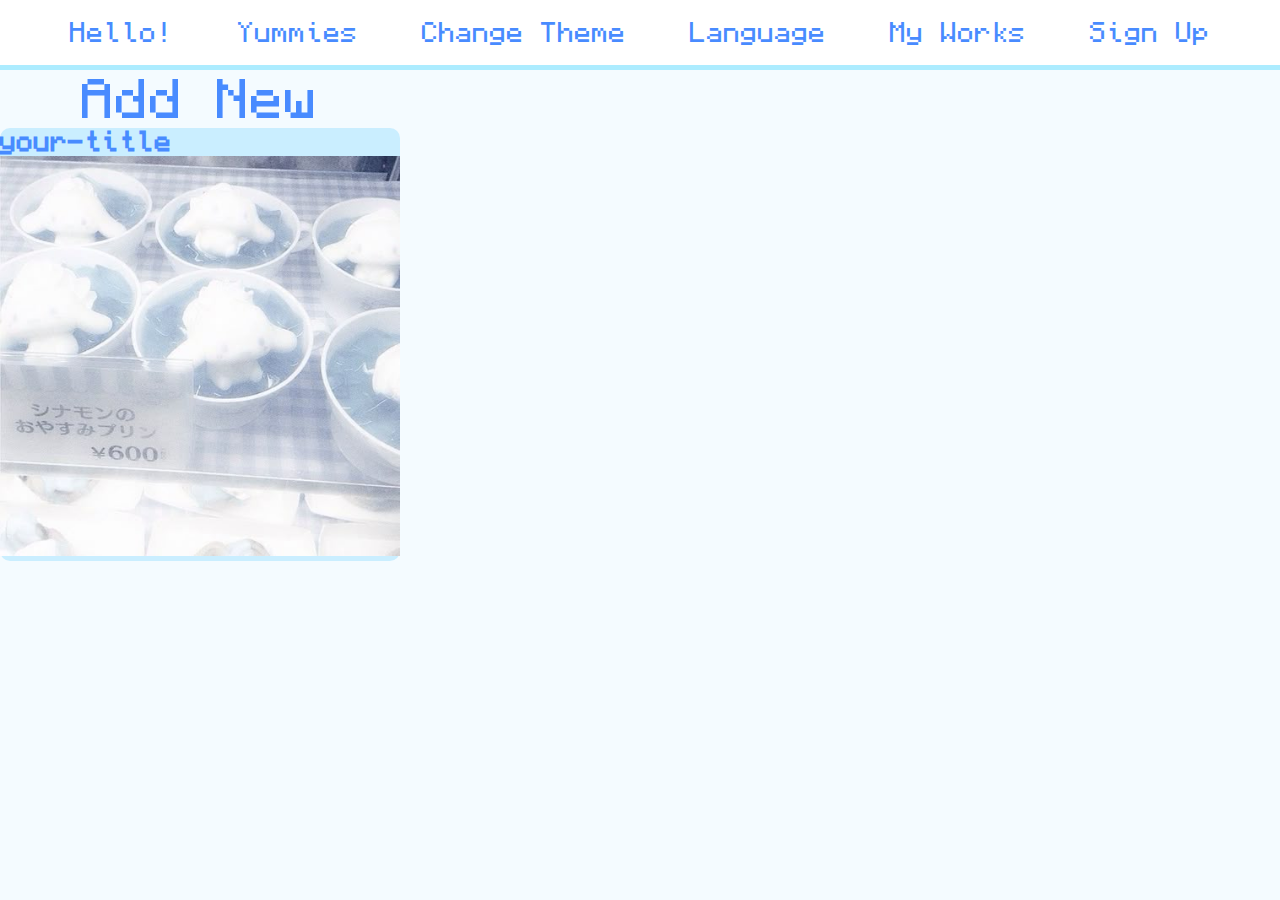
==== yummies.html @ a58cffc9 "first" ====
<!DOCTYPE html>
<html lang="en">
<head>
    <meta charset="UTF-8">
    <meta name="viewport" content="width=device-width, initial-scale=1.0">
    <title>Yummies</title>
    <link rel="stylesheet" href="styles/yummie-style.css">
</head>
<body>
    <nav>
        <ul>
            <li onclick="toHome()">Hello!</li>
            <li id="open-yummies">Yummies</li>
            <li>Change Theme</li>
            <li>Language</li>
            <li>My Works</li>
            <li id="open-signup-popup">Sign Up</li>
        </ul>
    </nav>
    <main>
        <div class="grid-container">
            <button class="add-new">Add New</button>
            <div class="card">
                <div class="card-title"><h2 class="title">your-title</h2></div>
                <div class="card-body">
                    <img src="images/ute.jpg" alt="yummie">
                </div>
                <div class="card-footer">
                    <div class="vector-reply"></div>
                    <div class="vector-star"></div>
                    <div class="vector-heart"></div>
                </div>
            </div>
        </div>
        <div class="popup" id="popup">
            <div class="header">
                <h1 class="title">Sign Up</h1>
                <button class="close" id="closeBtn">X</button>
            </div>
            <form class="body" id="form">
                <input class="textarea" type="email" placeholder="example@gmail.com">
                <input class="textarea" type="password" placeholder="password">
                <input type="submit" class="sign-up" value="Sign Up">
                <button class="log-in">Log In</button>
            </form>
        </div>
    </main>
    <script src="scripts/script.js"></script>
</body>
</html>
---- styles/yummie-style.css ----
@import url('global.css');

@font-face {
    font-family: Monocraft;
    src: url('../fonts/Monocraft.woff');
}

body {
    background-color: var(--bg-color);
    margin: 0;
    padding: 0;
    height: 100vh;
    width: 100vw;
    overflow: hidden;
    font-family: Monocraft;
    font-size: 25px;
}

.grid-container {
    display: grid;
    grid-auto-columns: max-content;
}

.add-new {
    font-size: 50px;
    color: var(--text-color);
    background-color: transparent;
}

.add-new:hover {
    font-size: 55px;
    text-shadow: 0 0 10px var(--text-shadow);
}

.card {
    max-width: 400px;
    max-height: 700px;
    background-color: var(--card-color);
    border-radius: 10px;
    transition: all .5s cubic-bezier(0, 0, 0.17, 1.67);
}

.card:has(img:hover) {
    transform: scale(1.2);
}

body:has(.card-body:hover) {
    filter: blur(4px);
}

img {
    max-height: 100%;
    max-width: 100%;
}

h2 {
    font-size: 25px;
    user-select: none;
    color: var(--text-color);
}

/* .vector-reply {
    position: absolute;
    left: 15.5%;
    right: 15.28%;
    top: 17.32%;
    bottom: 15.63%;
    border: 1px solid var(--text-color);
}

.vector-star {
    position: absolute;
    left: 8.33%;
    right: 8.33%;
    top: 8.33%;
    bottom: 8.33%;
    border: 1.5px solid var(--text-color);
}

.vector-heart {
    position: absolute;
    left: 5.21%;
    right: 5.21%;
    top: 10.56%;
    bottom: 11.45%;
    background: 1.5px solid var(--text-color);
} */

nav {
    display: flex;
    justify-content: center;
    gap: 10%;
}

ul {
    position: relative;
    height: 70px;
    width: 100%;
    background-color: white;
    margin: 0;
    padding: 0;
    display: flex;
    justify-content: center;
    text-align: center;
    align-items: center;
    gap: 5%;
    list-style-type: none;
    color: var(--text-color);
    border-bottom: 5px solid var(--nav-shadow);
}

li {
    user-select: none;
    transition: all .3s cubic-bezier(0.07, 0.61, 0.39, 1.69);
}

li:hover {
    text-shadow: 0 0 10px var(--text-shadow);
    transform: scale(1.25);
    cursor: pointer;
}

li:active {
    transform: scale(1);
}

.popup {
    display: none;
    position: fixed;
    z-index: 1;
    left: 50%;
    top: 50%;
    height: 63%;
    width: 20%;
    overflow: hidden;
    background-color: white;
    transform: translate(-50%, -50%);
    border-radius: 10px;
    border: 5px solid var(--blue);
    box-shadow: 8px 8px 0 var(--blue);
    font-family: Monocraft;
    transition: all .3s cubic-bezier(0.07, 0.61, 0.39, 1.69);
}

.header {
    margin: 40px 20px;
}

h1 {
    user-select: none;
    margin: 0;
    color: var(--text-shadow);
    font-size: 45px;
}

.close {
    position: absolute;
    top: 5%;
    left:84%;
    font-size: 40px;
    width: 80px;
    height: 50px;
    border-radius: 5px;
    color: white;
    background-color: var(--blue);
}

.close:hover {
    transform: scale(1.2);
}

.close:active {
    transform: scale(1);
}

.body {
    display: flex;
    flex-direction: column;
    align-items: center;
    max-height: 600px;
}

.textarea {
    margin: 20px 25px;
    height: 70px;
    max-width: 85%;
    border: 2px solid var(--text-shadow);
    border-radius: 5px;
    box-sizing: border-box;
    padding: 10px;
    font-family: Monocraft;
    font-size: 30px;
    color: var(--text-color);
    box-shadow: 0 0 10px rgba(91, 159, 255, 0.5);
}

.textarea:focus {
    outline: none;
    border: 3px solid var(--text-color);
    border-radius: 5px;
}

::placeholder {
    display: flex;
    align-items: center;
    height: 100%;
    line-height: 30px;
    font-family: Monocraft;
    font-size: 25px;
    color: var(--placeholder);

}

button, .sign-up {
    user-select: none;
    border: none;
    font-family: Monocraft;
    transition: all .3s cubic-bezier(0.07, 0.61, 0.39, 1.69);
}

button:hover, .sign-up:hover {
    cursor: pointer;
    text-shadow: 0 0 10px white;
}

.sign-up {
    margin: 55px 0 30px;
    height: 70px;
    background-color: var(--blue);
    color: white;
    width: 100%;
    font-size: 30px;
}

.log-in {
    background-color: transparent;
    color: var(--text-shadow);
    width: 40%;
    font-size: 30px;
}

.log-in:hover {
    text-shadow: 0 0 10px var(--text-shadow);
}

.sign-up:hover, .log-in:hover {
    font-size: 35px;
}

.sign-up:active, .log-in:active {
    font-size: 30px;
}
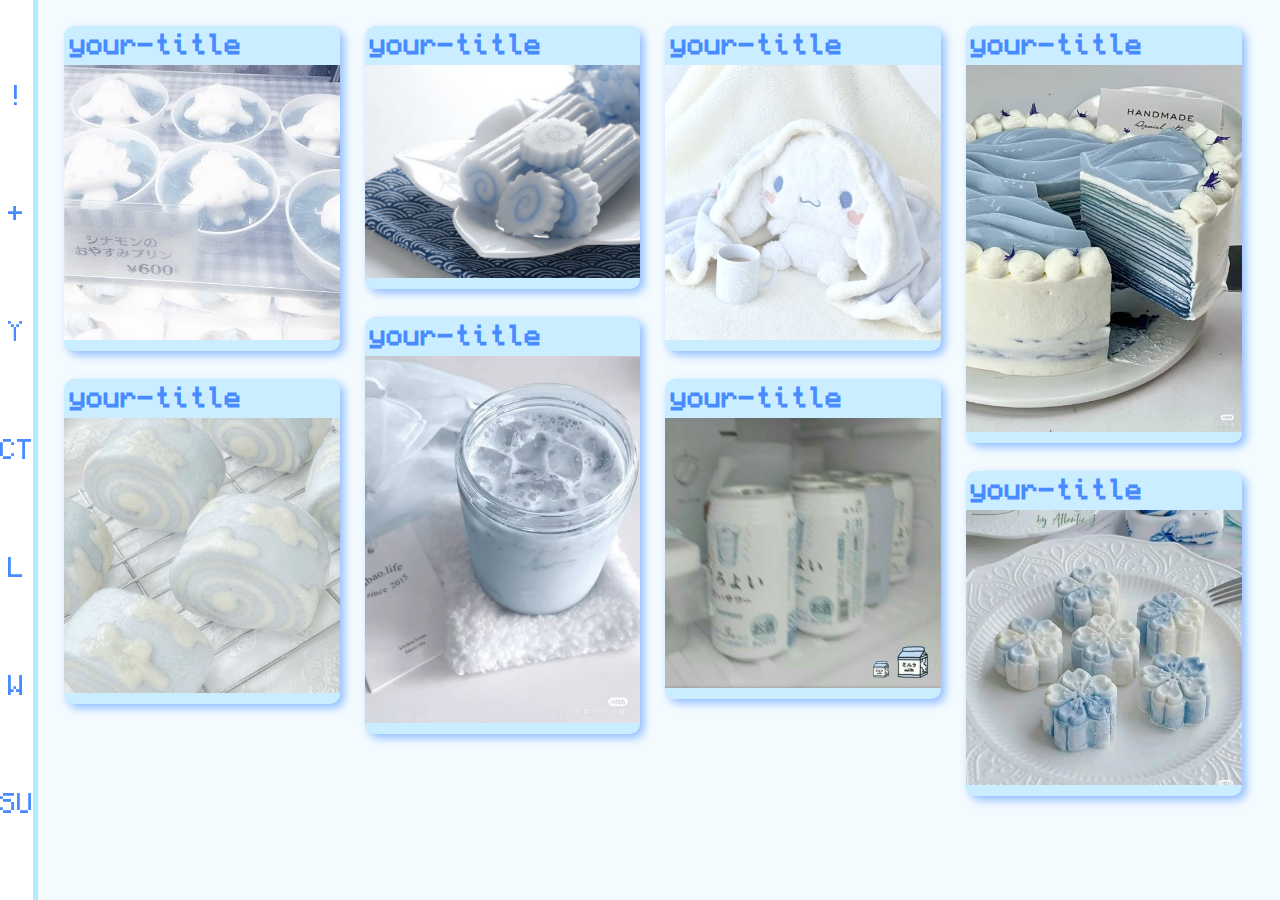
==== commit ab13834e: "added count-columns and sorted files" ====
--- a/yummies.html
+++ b/yummies.html
@@ -9,21 +9,98 @@
 <body>
     <nav>
         <ul>
-            <li onclick="toHome()">Hello!</li>
-            <li id="open-yummies">Yummies</li>
-            <li>Change Theme</li>
-            <li>Language</li>
-            <li>My Works</li>
-            <li id="open-signup-popup">Sign Up</li>
+            <li onclick="toHome()">!</li>
+            <li class="add-new">+</li>
+            <li id="open-yummies">Y</li>
+            <li>CT</li>
+            <li>L</li>
+            <li>W</li>
+            <li id="open-signup-popup">SU</li>
         </ul>
     </nav>
     <main>
         <div class="grid-container">
-            <button class="add-new">Add New</button>
             <div class="card">
                 <div class="card-title"><h2 class="title">your-title</h2></div>
                 <div class="card-body">
                     <img src="images/ute.jpg" alt="yummie">
+                </div>
+                <div class="card-footer">
+                    <div class="vector-reply"></div>
+                    <div class="vector-star"></div>
+                    <div class="vector-heart"></div>
+                </div>
+            </div>
+            <div class="card">
+                <div class="card-title"><h2 class="title">your-title</h2></div>
+                <div class="card-body">
+                    <img src="images/cinnamoroll.jpg" alt="yummie">
+                </div>
+                <div class="card-footer">
+                    <div class="vector-reply"></div>
+                    <div class="vector-star"></div>
+                    <div class="vector-heart"></div>
+                </div>
+            </div>
+            <div class="card">
+                <div class="card-title"><h2 class="title">your-title</h2></div>
+                <div class="card-body">
+                    <img src="images/cancer.jpg" alt="yummie">
+                </div>
+                <div class="card-footer">
+                    <div class="vector-reply"></div>
+                    <div class="vector-star"></div>
+                    <div class="vector-heart"></div>
+                </div>
+            </div>
+            <div class="card">
+                <div class="card-title"><h2 class="title">your-title</h2></div>
+                <div class="card-body">
+                    <img src="images/drink.jpg" alt="yummie">
+                </div>
+                <div class="card-footer">
+                    <div class="vector-reply"></div>
+                    <div class="vector-star"></div>
+                    <div class="vector-heart"></div>
+                </div>
+            </div>
+            <div class="card">
+                <div class="card-title"><h2 class="title">your-title</h2></div>
+                <div class="card-body">
+                    <img src="images/cinnamon.jpg" alt="yummie">
+                </div>
+                <div class="card-footer">
+                    <div class="vector-reply"></div>
+                    <div class="vector-star"></div>
+                    <div class="vector-heart"></div>
+                </div>
+            </div>
+            <div class="card">
+                <div class="card-title"><h2 class="title">your-title</h2></div>
+                <div class="card-body">
+                    <img src="images/drunk.jpg" alt="yummie">
+                </div>
+                <div class="card-footer">
+                    <div class="vector-reply"></div>
+                    <div class="vector-star"></div>
+                    <div class="vector-heart"></div>
+                </div>
+            </div>
+            <div class="card">
+                <div class="card-title"><h2 class="title">your-title</h2></div>
+                <div class="card-body">
+                    <img src="images/cake.jpg" alt="yummie">
+                </div>
+                <div class="card-footer">
+                    <div class="vector-reply"></div>
+                    <div class="vector-star"></div>
+                    <div class="vector-heart"></div>
+                </div>
+            </div>
+            <div class="card">
+                <div class="card-title"><h2 class="title">your-title</h2></div>
+                <div class="card-body">
+                    <img src="images/cupcake.jpg" alt="yummie">
                 </div>
                 <div class="card-footer">
                     <div class="vector-reply"></div>
--- a/styles/yummie-style.css
+++ b/styles/yummie-style.css
@@ -1,9 +1,5 @@
 @import url('global.css');
-
-@font-face {
-    font-family: Monocraft;
-    src: url('../fonts/Monocraft.woff');
-}
+@import url('popup.css');
 
 body {
     background-color: var(--bg-color);
@@ -11,102 +7,32 @@
     padding: 0;
     height: 100vh;
     width: 100vw;
-    overflow: hidden;
+    overflow-x: hidden;
     font-family: Monocraft;
     font-size: 25px;
 }
 
-.grid-container {
-    display: grid;
-    grid-auto-columns: max-content;
-}
-
-.add-new {
-    font-size: 50px;
-    color: var(--text-color);
-    background-color: transparent;
-}
-
-.add-new:hover {
-    font-size: 55px;
-    text-shadow: 0 0 10px var(--text-shadow);
-}
-
-.card {
-    max-width: 400px;
-    max-height: 700px;
-    background-color: var(--card-color);
-    border-radius: 10px;
-    transition: all .5s cubic-bezier(0, 0, 0.17, 1.67);
-}
-
-.card:has(img:hover) {
-    transform: scale(1.2);
-}
-
-body:has(.card-body:hover) {
-    filter: blur(4px);
-}
-
-img {
-    max-height: 100%;
-    max-width: 100%;
-}
-
-h2 {
-    font-size: 25px;
-    user-select: none;
-    color: var(--text-color);
-}
-
-/* .vector-reply {
-    position: absolute;
-    left: 15.5%;
-    right: 15.28%;
-    top: 17.32%;
-    bottom: 15.63%;
-    border: 1px solid var(--text-color);
-}
-
-.vector-star {
-    position: absolute;
-    left: 8.33%;
-    right: 8.33%;
-    top: 8.33%;
-    bottom: 8.33%;
-    border: 1.5px solid var(--text-color);
-}
-
-.vector-heart {
-    position: absolute;
-    left: 5.21%;
-    right: 5.21%;
-    top: 10.56%;
-    bottom: 11.45%;
-    background: 1.5px solid var(--text-color);
-} */
-
 nav {
     display: flex;
-    justify-content: center;
-    gap: 10%;
+    gap: 100%;
 }
 
 ul {
-    position: relative;
-    height: 70px;
-    width: 100%;
-    background-color: white;
+    position: fixed;
+    height: 100%;
+    width: 3%;
+    padding: 0;
     margin: 0;
-    padding: 0;
     display: flex;
+    flex-direction: column;
     justify-content: center;
     text-align: center;
     align-items: center;
-    gap: 5%;
+    gap: 10%;
+    background: white;
     list-style-type: none;
     color: var(--text-color);
-    border-bottom: 5px solid var(--nav-shadow);
+    border-right: 5px solid var(--nav-shadow);
 }
 
 li {
@@ -124,130 +50,45 @@
     transform: scale(1);
 }
 
-.popup {
-    display: none;
-    position: fixed;
-    z-index: 1;
-    left: 50%;
-    top: 50%;
-    height: 63%;
-    width: 20%;
-    overflow: hidden;
-    background-color: white;
-    transform: translate(-50%, -50%);
-    border-radius: 10px;
-    border: 5px solid var(--blue);
-    box-shadow: 8px 8px 0 var(--blue);
-    font-family: Monocraft;
-    transition: all .3s cubic-bezier(0.07, 0.61, 0.39, 1.69);
+.grid-container {
+    margin-top: 2%;
+    margin-left: 5%;
+    margin-right: 3%;
+    margin-bottom: 2%;
+    column-count: 4;
 }
 
-.header {
-    margin: 40px 20px;
+.add-new {
+    color: var(--text-color);
+    background-color: transparent;
 }
 
-h1 {
-    user-select: none;
-    margin: 0;
-    color: var(--text-shadow);
-    font-size: 45px;
+.card {
+    display: flex;
+    flex-direction: column;
+    break-inside: avoid;
+    margin-bottom: 10%;
+    height: auto;
+    background-color: var(--card-color);
+    border-radius: 10px;
+    overflow: hidden;
+    box-shadow: 4px 4px 10px var(--blue);
+    transition: all .5s cubic-bezier(0, 0, 0.17, 1.67);
 }
 
-.close {
-    position: absolute;
-    top: 5%;
-    left:84%;
-    font-size: 40px;
-    width: 80px;
-    height: 50px;
-    border-radius: 5px;
-    color: white;
-    background-color: var(--blue);
+.card-body img {
+    display: block;
+    height: auto;
+    width: 100%;
 }
 
-.close:hover {
-    transform: scale(1.2);
+.card .card-title .title {
+    padding: 2%;
+    font-size: 25px;
+    user-select: none;
+    color: var(--text-color);
 }
 
-.close:active {
-    transform: scale(1);
-}
-
-.body {
-    display: flex;
-    flex-direction: column;
-    align-items: center;
-    max-height: 600px;
-}
-
-.textarea {
-    margin: 20px 25px;
-    height: 70px;
-    max-width: 85%;
-    border: 2px solid var(--text-shadow);
-    border-radius: 5px;
-    box-sizing: border-box;
-    padding: 10px;
-    font-family: Monocraft;
-    font-size: 30px;
-    color: var(--text-color);
-    box-shadow: 0 0 10px rgba(91, 159, 255, 0.5);
-}
-
-.textarea:focus {
-    outline: none;
-    border: 3px solid var(--text-color);
-    border-radius: 5px;
-}
-
-::placeholder {
-    display: flex;
-    align-items: center;
-    height: 100%;
-    line-height: 30px;
-    font-family: Monocraft;
-    font-size: 25px;
-    color: var(--placeholder);
-
-}
-
-button, .sign-up {
-    user-select: none;
-    border: none;
-    font-family: Monocraft;
-    transition: all .3s cubic-bezier(0.07, 0.61, 0.39, 1.69);
-}
-
-button:hover, .sign-up:hover {
-    cursor: pointer;
-    text-shadow: 0 0 10px white;
-}
-
-.sign-up {
-    margin: 55px 0 30px;
-    height: 70px;
-    background-color: var(--blue);
-    color: white;
-    width: 100%;
-    font-size: 30px;
-}
-
-.log-in {
-    background-color: transparent;
-    color: var(--text-shadow);
-    width: 40%;
-    font-size: 30px;
-}
-
-.log-in:hover {
-    text-shadow: 0 0 10px var(--text-shadow);
-}
-
-.sign-up:hover, .log-in:hover {
-    font-size: 35px;
-}
-
-.sign-up:active, .log-in:active {
-    font-size: 30px;
-}
-
+.card .card-footer {
+    padding: 2%;
+}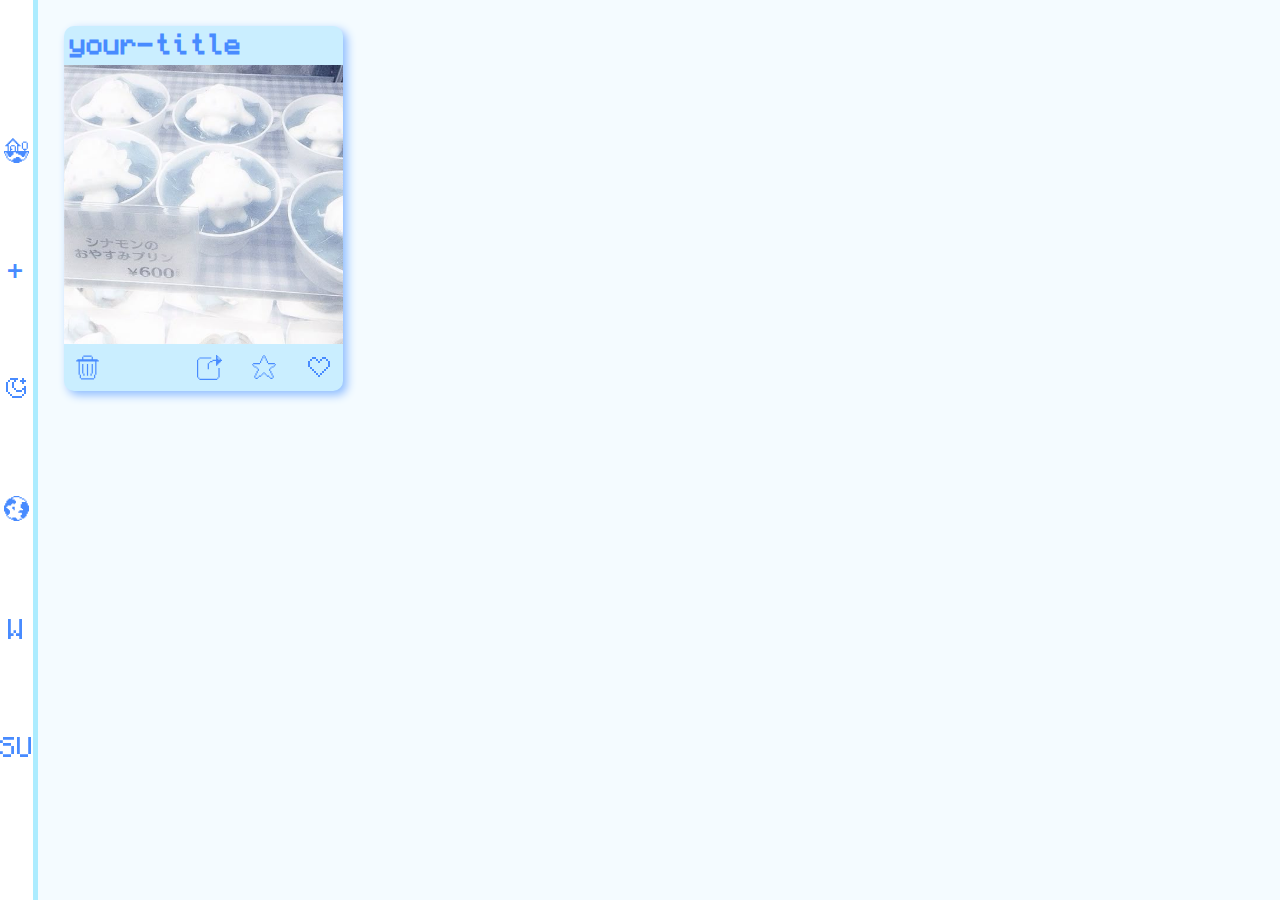
==== commit 50270f3a: "added icons" ====
--- a/yummies.html
+++ b/yummies.html
@@ -7,108 +7,53 @@
     <link rel="stylesheet" href="styles/yummie-style.css">
 </head>
 <body>
+    <div class="overlay"></div>
     <nav>
         <ul>
-            <li onclick="toHome()">!</li>
+            <li onclick="toHome()">
+                <svg xmlns="http://www.w3.org/2000/svg" viewBox="0 0 25 25" id="Ecology-Global-House--Streamline-Pixel" height="25" width="25"><desc>Ecology Global House Streamline Icon: https://streamlinehq.com</desc><title>ecology-global-house</title><g><path d="M21.4296875 13.093750000000002v-1.1875h1.1875v-1.1953125h-3.5703125v1.1953125h1.1953125v1.1875h-5.953125v-4.7578125h2.3828125V7.140625h-1.1953125V5.953125h-1.1875V4.7578125h-1.1953125V3.5703125h-1.1875V2.3828125h-1.1875V1.1875h-1.1953125V0h-1.1875v1.1875H7.140625v1.1953125H5.953125v1.1875H4.765625v1.1875H3.5703125v1.1953125H2.3828125v1.1875H1.1953125v1.1953125h2.375v4.7578125H0v2.3828125h1.1953125v-1.1953125h1.1875v1.1953125h1.1875v2.3828125H4.765625v1.1875h2.375v-1.1875h1.1953125v-1.1953125h1.1875v-2.3828125h2.3828125v1.1953125h2.3828125v1.1875h2.3828125v1.1953125h1.1875v1.1875h2.3828125v-1.1875h1.1875v-2.3828125h1.1875v-1.1953125h1.1953125v1.1953125H25v-2.3828125Zm-8.3359375 0h-1.1875v-4.7578125h-1.1875v4.7578125H7.140625v-1.1875h1.1953125v-1.1953125H7.140625v-2.375H5.953125v4.7578125H4.765625V5.953125h1.1875V4.7578125h1.1875V3.5703125h1.1953125V2.3828125h1.1875v1.1875h1.1953125v1.1875h1.1875v1.1953125h1.1875Z" fill="#488BFF" stroke-width="0.7813"></path><path d="M22.6171875 15.476562499999998h1.1953125v2.3828125h-1.1953125Z" fill="#488BFF" stroke-width="0.7813"></path><path d="M22.6171875 4.7578125h1.1953125v5.953125h-1.1953125Z" fill="#488BFF" stroke-width="0.7813"></path><path d="M21.4296875 17.859375h1.1875v2.375h-1.1875Z" fill="#488BFF" stroke-width="0.7813"></path><path d="M20.2421875 20.234375h1.1875v1.1953125h-1.1875Z" fill="#488BFF" stroke-width="0.7813"></path><path d="M19.046875 3.5703125h3.5703125v1.1875h-3.5703125Z" fill="#488BFF" stroke-width="0.7813"></path><path d="m16.671875 21.4296875 0 -1.1953125 -1.1953125 0 0 -1.1875 -3.5703125 0 0 1.1875 -2.3828125 0 0 1.1953125 -1.1875 0 0 1.1875 -1.1953125 0 0 1.1875 2.3828125 0 0 1.1953125 5.953125 0 0 -1.1953125 2.3828125 0 0 -1.1875 2.3828125 0 0 -1.1875 -3.5703125 0z" fill="#488BFF" stroke-width="0.7813"></path><path d="M17.859375 4.7578125h1.1875v5.953125h-1.1875Z" fill="#488BFF" stroke-width="0.7813"></path><path d="M7.140625 7.140625h3.578125v1.1953125H7.140625Z" fill="#488BFF" stroke-width="0.7813"></path><path d="M4.765625 21.4296875h2.375v1.1875H4.765625Z" fill="#488BFF" stroke-width="0.7813"></path><path d="M3.5703125 20.234375H4.765625v1.1953125H3.5703125Z" fill="#488BFF" stroke-width="0.7813"></path><path d="M2.3828125 17.859375h1.1875v2.375H2.3828125Z" fill="#488BFF" stroke-width="0.7813"></path><path d="M1.1953125 15.476562499999998h1.1875v2.3828125H1.1953125Z" fill="#488BFF" stroke-width="0.7813"></path></g></svg>
+            </li>
             <li class="add-new">+</li>
-            <li id="open-yummies">Y</li>
-            <li>CT</li>
-            <li>L</li>
+            <li>
+                <svg width="25" height="25" viewBox="0 0 25 25" fill="none" xmlns="http://www.w3.org/2000/svg">
+                    <path d="M6 2H14V4H12V6H10V4H6V2ZM4 6V4H6V6H4ZM4 16H2V6H4V16ZM6 18H4V16H6V18ZM8 20H6V18H8V20ZM18 20V22H8V20H18ZM20 18V20H18V18H20ZM18 14V12H20V10H22V18H20V14H18ZM12 14H18V16H12V14ZM10 12H12V14H10V12ZM10 12V6H8V12H10ZM18 2H20V4H22V6H20V8H18V6H16V4H18V2Z" fill="#488BFF"/>
+                </svg>                    
+            </li>
+            <li>
+                <svg xmlns="http://www.w3.org/2000/svg" viewBox="0 0 25 25" id="Interface-Essential-Global-Public--Streamline-Pixel" height="25" width="25"><desc>Interface Essential Global Public Streamline Icon: https://streamlinehq.com</desc><title>interface-essential-global-public</title><g><path d="m17.8515625 5.953125 0 2.3828125 -1.1875 0 0 3.5703125 1.1875 0 0 1.1875 1.1953125 0 0 1.1953125 -3.5703125 0 0 1.1875 -1.1953125 0 0 1.1875 3.5703125 0 0 2.3828125 -1.1875 0 0 2.3828125 1.1875 0 0 1.1875 2.3828125 0 0 -1.1875 1.1953125 0 0 -1.1953125 1.1875 0 0 -2.375 1.1875 0 0 -2.3828125 1.1953125 0 0 -5.953125 -1.1953125 0 0 -2.3828125 -1.1875 0 0 -2.375 -1.1875 0 0 1.1875 -3.578125 0z" fill="currentColor" stroke-width="0.7813"></path><path d="M20.234375 3.5703125h1.1953125V4.765625H20.234375Z" fill="currentColor" stroke-width="0.7813"></path><path d="M17.8515625 2.3828125h2.3828125v1.1875h-2.3828125Z" fill="currentColor" stroke-width="0.7813"></path><path d="M15.476562499999998 22.6171875h2.375v1.1953125h-2.375Z" fill="currentColor" stroke-width="0.7813"></path><path d="M15.476562499999998 1.1875h2.375v1.1953125h-2.375Z" fill="currentColor" stroke-width="0.7813"></path><path d="m13.093750000000002 22.6171875 -1.1875 0 0 -1.1875 -3.578125 0 0 1.1875 -1.1875 0 0 1.1953125 2.3828125 0 0 1.1875 5.953125 0 0 -1.1875 -2.3828125 0 0 -1.1953125z" fill="currentColor" stroke-width="0.7813"></path><path d="M9.5234375 0h5.953125v1.1875h-5.953125Z" fill="currentColor" stroke-width="0.7813"></path><path d="m8.328125 13.093750000000002 1.1953125 0 0 1.1953125 1.1875 0 0 -3.578125 -2.3828125 0 0 2.3828125z" fill="currentColor" stroke-width="0.7813"></path><path d="M4.7578125 21.4296875h2.3828125v1.1875H4.7578125Z" fill="currentColor" stroke-width="0.7813"></path><path d="M3.5703125 20.234375h1.1875v1.1953125H3.5703125Z" fill="currentColor" stroke-width="0.7813"></path><path d="m2.3828125 17.859375 0 2.375 1.1875 0 0 -1.1875 1.1875 0 0 -1.1875 1.1953125 0 0 -3.5703125 -1.1953125 0 0 -1.1953125 -1.1875 0 0 -1.1875 -1.1875 0 0 -1.1953125 1.1875 0 0 -1.1875 3.5703125 0 0 -1.1875 1.1875 0 0 -1.1953125 1.1953125 0 0 1.1953125 1.1875 0 0 -1.1953125 1.1953125 0 0 -2.375 -1.1953125 0 0 -1.1953125 -2.3828125 0 0 -1.1875 1.1953125 0 0 -1.1953125 -2.3828125 0 0 1.1953125 -2.3828125 0 0 1.1875 -1.1875 0 0 1.1953125 -1.1875 0 0 2.375 -1.1953125 0 0 2.3828125 -1.1875 0 0 5.953125 1.1875 0 0 2.3828125 1.1953125 0z" fill="currentColor" stroke-width="0.7813"></path></g></svg>
+            </li>
             <li>W</li>
             <li id="open-signup-popup">SU</li>
         </ul>
     </nav>
     <main>
-        <div class="grid-container">
+        <div class="container">
             <div class="card">
                 <div class="card-title"><h2 class="title">your-title</h2></div>
                 <div class="card-body">
                     <img src="images/ute.jpg" alt="yummie">
                 </div>
                 <div class="card-footer">
-                    <div class="vector-reply"></div>
-                    <div class="vector-star"></div>
-                    <div class="vector-heart"></div>
-                </div>
-            </div>
-            <div class="card">
-                <div class="card-title"><h2 class="title">your-title</h2></div>
-                <div class="card-body">
-                    <img src="images/cinnamoroll.jpg" alt="yummie">
-                </div>
-                <div class="card-footer">
-                    <div class="vector-reply"></div>
-                    <div class="vector-star"></div>
-                    <div class="vector-heart"></div>
-                </div>
-            </div>
-            <div class="card">
-                <div class="card-title"><h2 class="title">your-title</h2></div>
-                <div class="card-body">
-                    <img src="images/cancer.jpg" alt="yummie">
-                </div>
-                <div class="card-footer">
-                    <div class="vector-reply"></div>
-                    <div class="vector-star"></div>
-                    <div class="vector-heart"></div>
-                </div>
-            </div>
-            <div class="card">
-                <div class="card-title"><h2 class="title">your-title</h2></div>
-                <div class="card-body">
-                    <img src="images/drink.jpg" alt="yummie">
-                </div>
-                <div class="card-footer">
-                    <div class="vector-reply"></div>
-                    <div class="vector-star"></div>
-                    <div class="vector-heart"></div>
-                </div>
-            </div>
-            <div class="card">
-                <div class="card-title"><h2 class="title">your-title</h2></div>
-                <div class="card-body">
-                    <img src="images/cinnamon.jpg" alt="yummie">
-                </div>
-                <div class="card-footer">
-                    <div class="vector-reply"></div>
-                    <div class="vector-star"></div>
-                    <div class="vector-heart"></div>
-                </div>
-            </div>
-            <div class="card">
-                <div class="card-title"><h2 class="title">your-title</h2></div>
-                <div class="card-body">
-                    <img src="images/drunk.jpg" alt="yummie">
-                </div>
-                <div class="card-footer">
-                    <div class="vector-reply"></div>
-                    <div class="vector-star"></div>
-                    <div class="vector-heart"></div>
-                </div>
-            </div>
-            <div class="card">
-                <div class="card-title"><h2 class="title">your-title</h2></div>
-                <div class="card-body">
-                    <img src="images/cake.jpg" alt="yummie">
-                </div>
-                <div class="card-footer">
-                    <div class="vector-reply"></div>
-                    <div class="vector-star"></div>
-                    <div class="vector-heart"></div>
-                </div>
-            </div>
-            <div class="card">
-                <div class="card-title"><h2 class="title">your-title</h2></div>
-                <div class="card-body">
-                    <img src="images/cupcake.jpg" alt="yummie">
-                </div>
-                <div class="card-footer">
-                    <div class="vector-reply"></div>
-                    <div class="vector-star"></div>
-                    <div class="vector-heart"></div>
+                    <div class="vector trash" id="delete">
+                        <svg xmlns="http://www.w3.org/2000/svg" viewBox="0 0 25 25" id="Interface-Essential-Bin--Streamline-Pixel" height="25" width="25"><desc>Interface Essential Bin Streamline Icon: https://streamlinehq.com</desc><title>interface-essential-bin</title><g><path d="m20.23828125 6.546875000000001 0 13.093750000000002 1.1953125 0 0 -13.093750000000002 2.375 0 0 -1.1875 -1.1875 0 0 -1.1953125 -4.765625 0 0 -2.3828125 -1.1875 0 0 2.3828125 -8.3359375 0 0 -2.3828125 -1.1875 0 0 2.3828125 -4.7578125 0 0 1.1953125 -1.1953125 0 0 1.1875 2.3828125 0 0 13.093750000000002 1.1875 0 0 -13.093750000000002 15.476562499999998 0z" fill="currentColor" stroke-width="0.7813"></path><path d="M19.05078125 19.640625h1.1875v3.5703125h-1.1875Z" fill="currentColor" stroke-width="0.7813"></path><path d="M5.95703125 23.2109375h13.093750000000002v1.1953125H5.95703125Z" fill="currentColor" stroke-width="0.7813"></path><path d="M16.66796875 8.9296875h1.1875v9.5234375h-1.1875Z" fill="currentColor" stroke-width="0.7813"></path><path d="M15.480468750000002 18.453125h1.1875v2.375h-1.1875Z" fill="currentColor" stroke-width="0.7813"></path><path d="M11.91015625 8.9296875h1.1875v11.8984375h-1.1875Z" fill="currentColor" stroke-width="0.7813"></path><path d="M8.33203125 0.59375h8.3359375v1.1875h-8.3359375Z" fill="currentColor" stroke-width="0.7813"></path><path d="M8.33203125 18.453125h1.1953125v2.375h-1.1953125Z" fill="currentColor" stroke-width="0.7813"></path><path d="M7.14453125 8.9296875h1.1875v9.5234375h-1.1875Z" fill="currentColor" stroke-width="0.7813"></path><path d="M4.76171875 19.640625h1.1953125v3.5703125h-1.1953125Z" fill="currentColor" stroke-width="0.7813"></path></g></svg>
+                    </div>
+                    <div class="flex-vectors">
+                        <div class="vector">
+                            <svg xmlns="http://www.w3.org/2000/svg" viewBox="0 0 25 25" id="Interface-Essential-Share-2--Streamline-Pixel" height="25" width="25"><desc>Interface Essential Share 2 Streamline Icon: https://streamlinehq.com</desc><title>interface-essential-share-2</title><g><path d="m23.8125 3.5703125 -1.1953125 0 0 1.1953125 -1.1875 0 0 -1.1953125 -1.1875 0 0 -1.1875 1.1875 0 0 -1.1953125 -1.1875 0 0 -1.1875 -1.1953125 0 0 4.765625 -3.5703125 0 0 1.1875 3.5703125 0 0 4.7578125 1.1953125 0 0 -1.1875 1.1875 0 0 -1.1875 1.1875 0 0 -1.1953125 1.1953125 0 0 -1.1875 1.1875 0 0 -1.1875 -1.1875 0 0 -1.1953125z" fill="currentColor" stroke-width="0.7813"></path><path d="M21.4296875 13.093750000000002h1.1875v9.5234375h-1.1875Z" fill="currentColor" stroke-width="0.7813"></path><path d="M21.4296875 2.3828125h1.1875v1.1875h-1.1875Z" fill="currentColor" stroke-width="0.7813"></path><path d="M20.2421875 22.6171875h1.1875v1.1953125h-1.1875Z" fill="currentColor" stroke-width="0.7813"></path><path d="M2.3828125 23.8125h17.859375V25H2.3828125Z" fill="currentColor" stroke-width="0.7813"></path><path d="M13.093750000000002 5.953125h2.3828125v1.1875h-2.3828125Z" fill="currentColor" stroke-width="0.7813"></path><path d="M11.90625 7.140625h1.1875v1.1953125h-1.1875Z" fill="currentColor" stroke-width="0.7813"></path><path d="M10.7109375 8.3359375h1.1953125v5.953125h-1.1953125Z" fill="currentColor" stroke-width="0.7813"></path><path d="M2.3828125 2.3828125h11.90625v1.1875H2.3828125Z" fill="currentColor" stroke-width="0.7813"></path><path d="M1.1875 22.6171875h1.1953125v1.1953125H1.1875Z" fill="currentColor" stroke-width="0.7813"></path><path d="M1.1875 3.5703125h1.1953125V4.765625H1.1875Z" fill="currentColor" stroke-width="0.7813"></path><path d="M0 4.765625h1.1875v17.8515625H0Z" fill="currentColor" stroke-width="0.7813"></path></g></svg>                              
+                        </div>
+                        <div class="vector">
+                            <svg xmlns="http://www.w3.org/2000/svg" viewBox="4999.5 5000 25 25" width="25" height="25" data-guides="{&quot;vertical&quot;:[],&quot;horizontal&quot;:[]}"><path fill="#488bff" stroke="none" fill-opacity="1" stroke-width="0.75" stroke-opacity="1" font-size-adjust="none" id="tSvgce7cd05084" title="Path 1" d="M 5022.36 5009.1425 C 5022.74 5009.1425 5023.12 5009.1425 5023.5 5009.1425C 5023.5 5009.5225 5023.5 5009.9025 5023.5 5010.2825C 5023.12 5010.2825 5022.74 5010.2825 5022.36 5010.2825C 5022.36 5009.9025 5022.36 5009.5225 5022.36 5009.1425Z"/><path fill="#488bff" stroke="none" fill-opacity="1" stroke-width="0.75" stroke-opacity="1" font-size-adjust="none" id="tSvg37f3aa080b" title="Path 2" d="M 5021.2125 5010.2825 C 5021.595 5010.2825 5021.9775 5010.2825 5022.36 5010.2825C 5022.36 5010.6625 5022.36 5011.0425 5022.36 5011.4225C 5021.9775 5011.4225 5021.595 5011.4225 5021.2125 5011.4225C 5021.2125 5011.0425 5021.2125 5010.6625 5021.2125 5010.2825Z"/><path fill="#488bff" stroke="none" fill-opacity="1" stroke-width="0.75" stroke-opacity="1" font-size-adjust="none" id="tSvg17639d0d805" title="Path 3" d="M 5020.0725 5020.5725 C 5020.4525 5020.5725 5020.8325 5020.5725 5021.2125 5020.5725C 5021.2125 5021.3325 5021.2125 5022.0925 5021.2125 5022.8525C 5020.8325 5022.8525 5020.4525 5022.8525 5020.0725 5022.8525C 5020.0725 5022.0925 5020.0725 5021.3325 5020.0725 5020.5725Z"/><path fill="#488bff" stroke="none" fill-opacity="1" stroke-width="0.75" stroke-opacity="1" font-size-adjust="none" id="tSvg15d7b28f7a4" title="Path 4" d="M 5018.925 5018.285 C 5019.3075 5018.285 5019.69 5018.285 5020.0725 5018.285C 5020.0725 5019.0475 5020.0725 5019.81 5020.0725 5020.5725C 5019.69 5020.5725 5019.3075 5020.5725 5018.925 5020.5725C 5018.925 5019.81 5018.925 5019.0475 5018.925 5018.285Z"/><path fill="#488bff" stroke="none" fill-opacity="1" stroke-width="0.75" stroke-opacity="1" font-size-adjust="none" id="tSvg3a1a4ffd93" title="Path 5" d="M 5018.925 5011.4225 C 5019.6875 5011.4225 5020.45 5011.4225 5021.2125 5011.4225C 5021.2125 5011.805 5021.2125 5012.1875 5021.2125 5012.57C 5020.45 5012.57 5019.6875 5012.57 5018.925 5012.57C 5018.925 5012.1875 5018.925 5011.805 5018.925 5011.4225Z"/><path fill="#488bff" stroke="none" fill-opacity="1" stroke-width="0.75" stroke-opacity="1" font-size-adjust="none" id="tSvg113587fcd92" title="Path 6" d="M 5017.785 5022.8525 C 5018.5475 5022.8525 5019.31 5022.8525 5020.0725 5022.8525C 5020.0725 5023.235 5020.0725 5023.6175 5020.0725 5024C 5019.31 5024 5018.5475 5024 5017.785 5024C 5017.785 5023.6175 5017.785 5023.235 5017.785 5022.8525Z"/><path fill="#488bff" stroke="none" fill-opacity="1" stroke-width="0.75" stroke-opacity="1" font-size-adjust="none" id="tSvgb31177dad1" title="Path 7" d="M 5017.785 5015.9975 C 5018.165 5015.9975 5018.545 5015.9975 5018.925 5015.9975C 5018.925 5016.76 5018.925 5017.5225 5018.925 5018.285C 5018.545 5018.285 5018.165 5018.285 5017.785 5018.285C 5017.785 5017.5225 5017.785 5016.76 5017.785 5015.9975Z"/><path fill="#488bff" stroke="none" fill-opacity="1" stroke-width="0.75" stroke-opacity="1" font-size-adjust="none" id="tSvgd3dec9f230" title="Path 8" d="M 5017.785 5012.57 C 5018.165 5012.57 5018.545 5012.57 5018.925 5012.57C 5018.925 5012.95 5018.925 5013.33 5018.925 5013.71C 5018.545 5013.71 5018.165 5013.71 5017.785 5013.71C 5017.785 5013.33 5017.785 5012.95 5017.785 5012.57Z"/><path fill="#488bff" stroke="none" fill-opacity="1" stroke-width="0.75" stroke-opacity="1" font-size-adjust="none" id="tSvg4783c85498" title="Path 9" d="M 5016.645 5021.7125 C 5017.025 5021.7125 5017.405 5021.7125 5017.785 5021.7125C 5017.785 5022.0925 5017.785 5022.4725 5017.785 5022.8525C 5017.405 5022.8525 5017.025 5022.8525 5016.645 5022.8525C 5016.645 5022.4725 5016.645 5022.0925 5016.645 5021.7125Z"/><path fill="#488bff" stroke="none" fill-opacity="1" stroke-width="0.75" stroke-opacity="1" font-size-adjust="none" id="tSvg1372709c1b6" title="Path 10" d="M 5016.645 5013.71 C 5017.025 5013.71 5017.405 5013.71 5017.785 5013.71C 5017.785 5014.4725 5017.785 5015.235 5017.785 5015.9975C 5017.405 5015.9975 5017.025 5015.9975 5016.645 5015.9975C 5016.645 5015.235 5016.645 5014.4725 5016.645 5013.71Z"/><path fill="#488bff" stroke="none" fill-opacity="1" stroke-width="0.75" stroke-opacity="1" font-size-adjust="none" id="tSvg7555165eca" title="Path 11" d="M 5014.3575 5020.5725 C 5015.12 5020.5725 5015.8825 5020.5725 5016.645 5020.5725C 5016.645 5020.9525 5016.645 5021.3325 5016.645 5021.7125C 5015.8825 5021.7125 5015.12 5021.7125 5014.3575 5021.7125C 5014.3575 5021.3325 5014.3575 5020.9525 5014.3575 5020.5725Z"/><path fill="#488bff" stroke="none" fill-opacity="1" stroke-width="0.75" stroke-opacity="1" font-size-adjust="none" id="tSvg103f2a0c4d4" title="Path 12" d="M 5015.4975 5007.995 C 5017.785 5007.995 5020.0725 5007.995 5022.36 5007.995C 5022.36 5008.3775 5022.36 5008.76 5022.36 5009.1425C 5020.0725 5009.1425 5017.785 5009.1425 5015.4975 5009.1425C 5015.4975 5008.76 5015.4975 5008.3775 5015.4975 5007.995Z"/><path fill="#488bff" stroke="none" fill-opacity="1" stroke-width="0.75" stroke-opacity="1" font-size-adjust="none" id="tSvg12b3f52afa" title="Path 13" d="M 5014.3575 5005.715 C 5014.7375 5005.715 5015.1175 5005.715 5015.4975 5005.715C 5015.4975 5006.475 5015.4975 5007.235 5015.4975 5007.995C 5015.1175 5007.995 5014.7375 5007.995 5014.3575 5007.995C 5014.3575 5007.235 5014.3575 5006.475 5014.3575 5005.715Z"/><path fill="#488bff" stroke="none" fill-opacity="1" stroke-width="0.75" stroke-opacity="1" font-size-adjust="none" id="tSvg1833d0c2d45" title="Path 14" d="M 5013.2175 5019.425 C 5013.5975 5019.425 5013.9775 5019.425 5014.3575 5019.425C 5014.3575 5019.8075 5014.3575 5020.19 5014.3575 5020.5725C 5013.9775 5020.5725 5013.5975 5020.5725 5013.2175 5020.5725C 5013.2175 5020.19 5013.2175 5019.8075 5013.2175 5019.425Z"/><path fill="#488bff" stroke="none" fill-opacity="1" stroke-width="0.75" stroke-opacity="1" font-size-adjust="none" id="tSvg527ba29688" title="Path 16" d="M 5013.2175 5003.4275 C 5013.5975 5003.4275 5013.9775 5003.4275 5014.3575 5003.4275C 5014.3575 5004.19 5014.3575 5004.9525 5014.3575 5005.715C 5013.9775 5005.715 5013.5975 5005.715 5013.2175 5005.715C 5013.2175 5004.9525 5013.2175 5004.19 5013.2175 5003.4275Z"/><path fill="#488bff" stroke="none" fill-opacity="1" stroke-width="0.75" stroke-opacity="1" font-size-adjust="none" id="tSvg12dc93849a3" title="Path 17" d="M 5012.07 5018.285 C 5012.4525 5018.285 5012.835 5018.285 5013.2175 5018.285C 5013.2175 5018.665 5013.2175 5019.045 5013.2175 5019.425C 5012.835 5019.425 5012.4525 5019.425 5012.07 5019.425C 5012.07 5019.045 5012.07 5018.665 5012.07 5018.285Z"/><path fill="#488bff" stroke="none" fill-opacity="1" stroke-width="0.75" stroke-opacity="1" font-size-adjust="none" id="tSvg32888fc183" title="Path 19" d="M 5012.07 5001.14 C 5012.4525 5001.14 5012.835 5001.14 5013.2175 5001.14C 5013.2175 5001.9025 5013.2175 5002.665 5013.2175 5003.4275C 5012.835 5003.4275 5012.4525 5003.4275 5012.07 5003.4275C 5012.07 5002.665 5012.07 5001.9025 5012.07 5001.14Z"/><path fill="#488bff" stroke="none" fill-opacity="1" stroke-width="0.75" stroke-opacity="1" font-size-adjust="none" id="tSvgf5eeb0770" title="Path 20" d="M 5010.93 5017.1375 C 5011.31 5017.1375 5011.69 5017.1375 5012.07 5017.1375C 5012.07 5017.52 5012.07 5017.9025 5012.07 5018.285C 5011.69 5018.285 5011.31 5018.285 5010.93 5018.285C 5010.93 5017.9025 5010.93 5017.52 5010.93 5017.1375Z"/><path fill="#488bff" stroke="none" fill-opacity="1" stroke-width="0.75" stroke-opacity="1" font-size-adjust="none" id="tSvg17557318bd9" title="Path 22" d="M 5010.93 5000 C 5011.31 5000 5011.69 5000 5012.07 5000C 5012.07 5000.38 5012.07 5000.76 5012.07 5001.14C 5011.69 5001.14 5011.31 5001.14 5010.93 5001.14C 5010.93 5000.76 5010.93 5000.38 5010.93 5000Z"/><path fill="#488bff" stroke="none" fill-opacity="1" stroke-width="0.75" stroke-opacity="1" font-size-adjust="none" id="tSvgdf14af1d75" title="Path 23" d="M 5009.7825 5018.285 C 5010.165 5018.285 5010.5475 5018.285 5010.93 5018.285C 5010.93 5018.665 5010.93 5019.045 5010.93 5019.425C 5010.5475 5019.425 5010.165 5019.425 5009.7825 5019.425C 5009.7825 5019.045 5009.7825 5018.665 5009.7825 5018.285Z"/><path fill="#488bff" stroke="none" fill-opacity="1" stroke-width="0.75" stroke-opacity="1" font-size-adjust="none" id="tSvg136c3d4cc7c" title="Path 25" d="M 5009.7825 5001.14 C 5010.165 5001.14 5010.5475 5001.14 5010.93 5001.14C 5010.93 5001.9025 5010.93 5002.665 5010.93 5003.4275C 5010.5475 5003.4275 5010.165 5003.4275 5009.7825 5003.4275C 5009.7825 5002.665 5009.7825 5001.9025 5009.7825 5001.14Z"/><path fill="#488bff" stroke="none" fill-opacity="1" stroke-width="0.75" stroke-opacity="1" font-size-adjust="none" id="tSvga74b6dbe4f" title="Path 26" d="M 5008.6425 5019.425 C 5009.0225 5019.425 5009.4025 5019.425 5009.7825 5019.425C 5009.7825 5019.8075 5009.7825 5020.19 5009.7825 5020.5725C 5009.4025 5020.5725 5009.0225 5020.5725 5008.6425 5020.5725C 5008.6425 5020.19 5008.6425 5019.8075 5008.6425 5019.425Z"/><path fill="#488bff" stroke="none" fill-opacity="1" stroke-width="0.75" stroke-opacity="1" font-size-adjust="none" id="tSvg708382bea7" title="Path 28" d="M 5008.6425 5003.4275 C 5009.0225 5003.4275 5009.4025 5003.4275 5009.7825 5003.4275C 5009.7825 5004.19 5009.7825 5004.9525 5009.7825 5005.715C 5009.4025 5005.715 5009.0225 5005.715 5008.6425 5005.715C 5008.6425 5004.9525 5008.6425 5004.19 5008.6425 5003.4275Z"/><path fill="#488bff" stroke="none" fill-opacity="1" stroke-width="0.75" stroke-opacity="1" font-size-adjust="none" id="tSvg180b37dd657" title="Path 29" d="M 5007.5025 5005.715 C 5007.8825 5005.715 5008.2625 5005.715 5008.6425 5005.715C 5008.6425 5006.475 5008.6425 5007.235 5008.6425 5007.995C 5008.2625 5007.995 5007.8825 5007.995 5007.5025 5007.995C 5007.5025 5007.235 5007.5025 5006.475 5007.5025 5005.715Z"/><path fill="#488bff" stroke="none" fill-opacity="1" stroke-width="0.75" stroke-opacity="1" font-size-adjust="none" id="tSvga4a90ebfab" title="Path 30" d="M 5006.355 5020.5725 C 5007.1175 5020.5725 5007.88 5020.5725 5008.6425 5020.5725C 5008.6425 5020.9525 5008.6425 5021.3325 5008.6425 5021.7125C 5007.88 5021.7125 5007.1175 5021.7125 5006.355 5021.7125C 5006.355 5021.3325 5006.355 5020.9525 5006.355 5020.5725Z"/><path fill="#488bff" stroke="none" fill-opacity="1" stroke-width="0.75" stroke-opacity="1" font-size-adjust="none" id="tSvga48c920054" title="Path 31" d="M 5005.215 5021.7125 C 5005.595 5021.7125 5005.975 5021.7125 5006.355 5021.7125C 5006.355 5022.0925 5006.355 5022.4725 5006.355 5022.8525C 5005.975 5022.8525 5005.595 5022.8525 5005.215 5022.8525C 5005.215 5022.4725 5005.215 5022.0925 5005.215 5021.7125Z"/><path fill="#488bff" stroke="none" fill-opacity="1" stroke-width="0.75" stroke-opacity="1" font-size-adjust="none" id="tSvgc84c095ff0" title="Path 32" d="M 5005.215 5013.71 C 5005.595 5013.71 5005.975 5013.71 5006.355 5013.71C 5006.355 5014.4725 5006.355 5015.235 5006.355 5015.9975C 5005.975 5015.9975 5005.595 5015.9975 5005.215 5015.9975C 5005.215 5015.235 5005.215 5014.4725 5005.215 5013.71Z"/><path fill="#488bff" stroke="none" fill-opacity="1" stroke-width="0.75" stroke-opacity="1" font-size-adjust="none" id="tSvga620d05369" title="Path 33" d="M 5004.075 5015.9975 C 5004.455 5015.9975 5004.835 5015.9975 5005.215 5015.9975C 5005.215 5016.76 5005.215 5017.5225 5005.215 5018.285C 5004.835 5018.285 5004.455 5018.285 5004.075 5018.285C 5004.075 5017.5225 5004.075 5016.76 5004.075 5015.9975Z"/><path fill="#488bff" stroke="none" fill-opacity="1" stroke-width="0.75" stroke-opacity="1" font-size-adjust="none" id="tSvg307fa95343" title="Path 34" d="M 5004.075 5012.57 C 5004.455 5012.57 5004.835 5012.57 5005.215 5012.57C 5005.215 5012.95 5005.215 5013.33 5005.215 5013.71C 5004.835 5013.71 5004.455 5013.71 5004.075 5013.71C 5004.075 5013.33 5004.075 5012.95 5004.075 5012.57Z"/><path fill="#488bff" stroke="none" fill-opacity="1" stroke-width="0.75" stroke-opacity="1" font-size-adjust="none" id="tSvgb59fe24c36" title="Path 35" d="M 5002.9275 5022.8525 C 5003.69 5022.8525 5004.4525 5022.8525 5005.215 5022.8525C 5005.215 5023.235 5005.215 5023.6175 5005.215 5024C 5004.4525 5024 5003.69 5024 5002.9275 5024C 5002.9275 5023.6175 5002.9275 5023.235 5002.9275 5022.8525Z"/><path fill="#488bff" stroke="none" fill-opacity="1" stroke-width="0.75" stroke-opacity="1" font-size-adjust="none" id="tSvgb2382db54e" title="Path 36" d="M 5002.9275 5018.285 C 5003.31 5018.285 5003.6925 5018.285 5004.075 5018.285C 5004.075 5019.0475 5004.075 5019.81 5004.075 5020.5725C 5003.6925 5020.5725 5003.31 5020.5725 5002.9275 5020.5725C 5002.9275 5019.81 5002.9275 5019.0475 5002.9275 5018.285Z"/><path fill="#488bff" stroke="none" fill-opacity="1" stroke-width="0.75" stroke-opacity="1" font-size-adjust="none" id="tSvg34ab0ce565" title="Path 37" d="M 5001.7875 5011.4225 C 5002.55 5011.4225 5003.3125 5011.4225 5004.075 5011.4225C 5004.075 5011.805 5004.075 5012.1875 5004.075 5012.57C 5003.3125 5012.57 5002.55 5012.57 5001.7875 5012.57C 5001.7875 5012.1875 5001.7875 5011.805 5001.7875 5011.4225Z"/><path fill="#488bff" stroke="none" fill-opacity="1" stroke-width="0.75" stroke-opacity="1" font-size-adjust="none" id="tSvg35d3b454a" title="Path 38" d="M 5001.7875 5020.5725 C 5002.1675 5020.5725 5002.5475 5020.5725 5002.9275 5020.5725C 5002.9275 5021.3325 5002.9275 5022.0925 5002.9275 5022.8525C 5002.5475 5022.8525 5002.1675 5022.8525 5001.7875 5022.8525C 5001.7875 5022.0925 5001.7875 5021.3325 5001.7875 5020.5725Z"/><path fill="#488bff" stroke="none" fill-opacity="1" stroke-width="0.75" stroke-opacity="1" font-size-adjust="none" id="tSvg18558a321c2" title="Path 39" d="M 5000.64 5007.995 C 5002.9275 5007.995 5005.215 5007.995 5007.5025 5007.995C 5007.5025 5008.3775 5007.5025 5008.76 5007.5025 5009.1425C 5005.215 5009.1425 5002.9275 5009.1425 5000.64 5009.1425C 5000.64 5008.76 5000.64 5008.3775 5000.64 5007.995Z"/><path fill="#488bff" stroke="none" fill-opacity="1" stroke-width="0.75" stroke-opacity="1" font-size-adjust="none" id="tSvg46d106213d" title="Path 40" d="M 5000.64 5010.2825 C 5001.0225 5010.2825 5001.405 5010.2825 5001.7875 5010.2825C 5001.7875 5010.6625 5001.7875 5011.0425 5001.7875 5011.4225C 5001.405 5011.4225 5001.0225 5011.4225 5000.64 5011.4225C 5000.64 5011.0425 5000.64 5010.6625 5000.64 5010.2825Z"/><path fill="#488bff" stroke="none" fill-opacity="1" stroke-width="0.75" stroke-opacity="1" font-size-adjust="none" id="tSvgd8e61dcfc9" title="Path 41" d="M 4999.5 5009.1425 C 4999.88 5009.1425 5000.26 5009.1425 5000.64 5009.1425C 5000.64 5009.5225 5000.64 5009.9025 5000.64 5010.2825C 5000.26 5010.2825 4999.88 5010.2825 4999.5 5010.2825C 4999.5 5009.9025 4999.5 5009.5225 4999.5 5009.1425Z"/><defs/></svg>
+                        </div>
+                        <div class="vector">
+                            <svg width="24" height="24" viewBox="0 0 24 24" fill="none" xmlns="http://www.w3.org/2000/svg">
+                                <path d="M9 2H5V4H3V6H1V12H3V14H5V16H7V18H9V20H11V22H13V20H15V18H17V16H19V14H21V12H23V6H21V4H19V2H15V4H13V6H11V4H9V2ZM9 4V6H11V8H13V6H15V4H19V6H21V12H19V14H17V16H15V18H13V20H11V18H9V16H7V14H5V12H3V6H5V4H9Z" fill="#488BFF"/>
+                            </svg>                                
+                        </div>
+                    </div>
                 </div>
             </div>
         </div>
+        
         <div class="popup" id="popup">
             <div class="header">
                 <h1 class="title">Sign Up</h1>
--- a/styles/yummie-style.css
+++ b/styles/yummie-style.css
@@ -50,11 +50,9 @@
     transform: scale(1);
 }
 
-.grid-container {
-    margin-top: 2%;
+.container {
+    margin: 2%;
     margin-left: 5%;
-    margin-right: 3%;
-    margin-bottom: 2%;
     column-count: 4;
 }
 
@@ -64,8 +62,6 @@
 }
 
 .card {
-    display: flex;
-    flex-direction: column;
     break-inside: avoid;
     margin-bottom: 10%;
     height: auto;
@@ -80,9 +76,10 @@
     display: block;
     height: auto;
     width: 100%;
+    user-select: none;
 }
 
-.card .card-title .title {
+.card .card-title h2 {
     padding: 2%;
     font-size: 25px;
     user-select: none;
@@ -90,5 +87,35 @@
 }
 
 .card .card-footer {
-    padding: 2%;
-}+    padding: 4%;
+    display: flex;
+    justify-content: space-between;
+    color: var(--text-color);
+}
+
+.card .card-footer .flex-vectors {
+    display: flex;
+    gap: 30px;
+}
+
+.card .card-footer .vector {
+    width: 25px;
+    height: 25px;
+    cursor: pointer;
+    transition: all .5s cubic-bezier(0, 0, 0.17, 1.67);
+}
+
+.card .card-footer .vector:hover {
+    filter: drop-shadow(0 0 10px var(--text-shadow));
+    transform: scale(1.25);
+}
+
+.card .card-footer .vector:active {
+    transform: scale(1);
+}
+
+li svg:hover {
+    filter: drop-shadow(0 0 10px var(--text-shadow));
+}
+
+
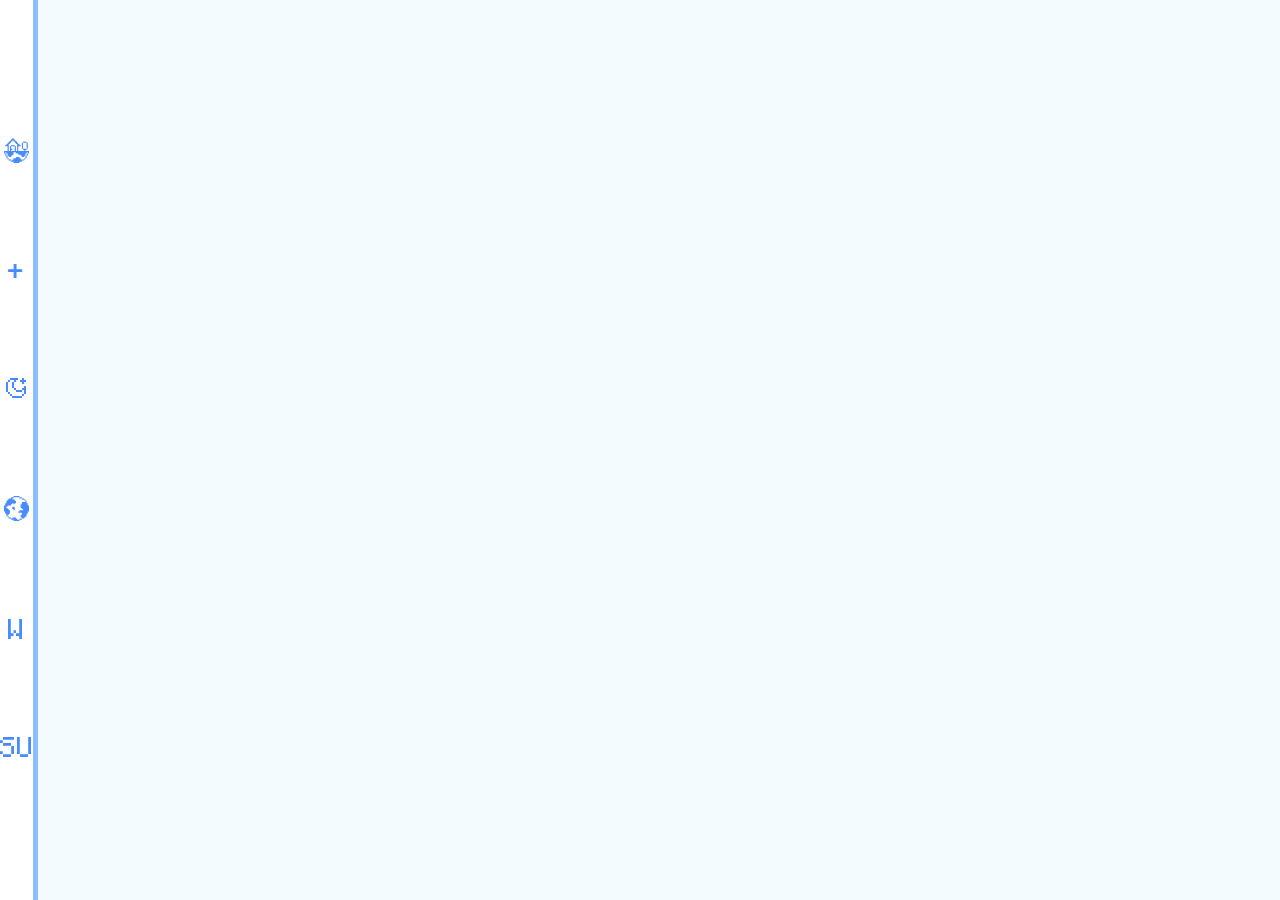
==== commit bd6b5daa: "added edit popup and @media" ====
--- a/yummies.html
+++ b/yummies.html
@@ -13,7 +13,7 @@
             <li onclick="toHome()">
                 <svg xmlns="http://www.w3.org/2000/svg" viewBox="0 0 25 25" id="Ecology-Global-House--Streamline-Pixel" height="25" width="25"><desc>Ecology Global House Streamline Icon: https://streamlinehq.com</desc><title>ecology-global-house</title><g><path d="M21.4296875 13.093750000000002v-1.1875h1.1875v-1.1953125h-3.5703125v1.1953125h1.1953125v1.1875h-5.953125v-4.7578125h2.3828125V7.140625h-1.1953125V5.953125h-1.1875V4.7578125h-1.1953125V3.5703125h-1.1875V2.3828125h-1.1875V1.1875h-1.1953125V0h-1.1875v1.1875H7.140625v1.1953125H5.953125v1.1875H4.765625v1.1875H3.5703125v1.1953125H2.3828125v1.1875H1.1953125v1.1953125h2.375v4.7578125H0v2.3828125h1.1953125v-1.1953125h1.1875v1.1953125h1.1875v2.3828125H4.765625v1.1875h2.375v-1.1875h1.1953125v-1.1953125h1.1875v-2.3828125h2.3828125v1.1953125h2.3828125v1.1875h2.3828125v1.1953125h1.1875v1.1875h2.3828125v-1.1875h1.1875v-2.3828125h1.1875v-1.1953125h1.1953125v1.1953125H25v-2.3828125Zm-8.3359375 0h-1.1875v-4.7578125h-1.1875v4.7578125H7.140625v-1.1875h1.1953125v-1.1953125H7.140625v-2.375H5.953125v4.7578125H4.765625V5.953125h1.1875V4.7578125h1.1875V3.5703125h1.1953125V2.3828125h1.1875v1.1875h1.1953125v1.1875h1.1875v1.1953125h1.1875Z" fill="#488BFF" stroke-width="0.7813"></path><path d="M22.6171875 15.476562499999998h1.1953125v2.3828125h-1.1953125Z" fill="#488BFF" stroke-width="0.7813"></path><path d="M22.6171875 4.7578125h1.1953125v5.953125h-1.1953125Z" fill="#488BFF" stroke-width="0.7813"></path><path d="M21.4296875 17.859375h1.1875v2.375h-1.1875Z" fill="#488BFF" stroke-width="0.7813"></path><path d="M20.2421875 20.234375h1.1875v1.1953125h-1.1875Z" fill="#488BFF" stroke-width="0.7813"></path><path d="M19.046875 3.5703125h3.5703125v1.1875h-3.5703125Z" fill="#488BFF" stroke-width="0.7813"></path><path d="m16.671875 21.4296875 0 -1.1953125 -1.1953125 0 0 -1.1875 -3.5703125 0 0 1.1875 -2.3828125 0 0 1.1953125 -1.1875 0 0 1.1875 -1.1953125 0 0 1.1875 2.3828125 0 0 1.1953125 5.953125 0 0 -1.1953125 2.3828125 0 0 -1.1875 2.3828125 0 0 -1.1875 -3.5703125 0z" fill="#488BFF" stroke-width="0.7813"></path><path d="M17.859375 4.7578125h1.1875v5.953125h-1.1875Z" fill="#488BFF" stroke-width="0.7813"></path><path d="M7.140625 7.140625h3.578125v1.1953125H7.140625Z" fill="#488BFF" stroke-width="0.7813"></path><path d="M4.765625 21.4296875h2.375v1.1875H4.765625Z" fill="#488BFF" stroke-width="0.7813"></path><path d="M3.5703125 20.234375H4.765625v1.1953125H3.5703125Z" fill="#488BFF" stroke-width="0.7813"></path><path d="M2.3828125 17.859375h1.1875v2.375H2.3828125Z" fill="#488BFF" stroke-width="0.7813"></path><path d="M1.1953125 15.476562499999998h1.1875v2.3828125H1.1953125Z" fill="#488BFF" stroke-width="0.7813"></path></g></svg>
             </li>
-            <li class="add-new">+</li>
+            <li class="add-new" id="addNew">+</li>
             <li>
                 <svg width="25" height="25" viewBox="0 0 25 25" fill="none" xmlns="http://www.w3.org/2000/svg">
                     <path d="M6 2H14V4H12V6H10V4H6V2ZM4 6V4H6V6H4ZM4 16H2V6H4V16ZM6 18H4V16H6V18ZM8 20H6V18H8V20ZM18 20V22H8V20H18ZM20 18V20H18V18H20ZM18 14V12H20V10H22V18H20V14H18ZM12 14H18V16H12V14ZM10 12H12V14H10V12ZM10 12V6H8V12H10ZM18 2H20V4H22V6H20V8H18V6H16V4H18V2Z" fill="#488BFF"/>
@@ -27,33 +27,52 @@
         </ul>
     </nav>
     <main>
-        <div class="container">
-            <div class="card">
-                <div class="card-title"><h2 class="title">your-title</h2></div>
-                <div class="card-body">
-                    <img src="images/ute.jpg" alt="yummie">
-                </div>
-                <div class="card-footer">
-                    <div class="vector trash" id="delete">
-                        <svg xmlns="http://www.w3.org/2000/svg" viewBox="0 0 25 25" id="Interface-Essential-Bin--Streamline-Pixel" height="25" width="25"><desc>Interface Essential Bin Streamline Icon: https://streamlinehq.com</desc><title>interface-essential-bin</title><g><path d="m20.23828125 6.546875000000001 0 13.093750000000002 1.1953125 0 0 -13.093750000000002 2.375 0 0 -1.1875 -1.1875 0 0 -1.1953125 -4.765625 0 0 -2.3828125 -1.1875 0 0 2.3828125 -8.3359375 0 0 -2.3828125 -1.1875 0 0 2.3828125 -4.7578125 0 0 1.1953125 -1.1953125 0 0 1.1875 2.3828125 0 0 13.093750000000002 1.1875 0 0 -13.093750000000002 15.476562499999998 0z" fill="currentColor" stroke-width="0.7813"></path><path d="M19.05078125 19.640625h1.1875v3.5703125h-1.1875Z" fill="currentColor" stroke-width="0.7813"></path><path d="M5.95703125 23.2109375h13.093750000000002v1.1953125H5.95703125Z" fill="currentColor" stroke-width="0.7813"></path><path d="M16.66796875 8.9296875h1.1875v9.5234375h-1.1875Z" fill="currentColor" stroke-width="0.7813"></path><path d="M15.480468750000002 18.453125h1.1875v2.375h-1.1875Z" fill="currentColor" stroke-width="0.7813"></path><path d="M11.91015625 8.9296875h1.1875v11.8984375h-1.1875Z" fill="currentColor" stroke-width="0.7813"></path><path d="M8.33203125 0.59375h8.3359375v1.1875h-8.3359375Z" fill="currentColor" stroke-width="0.7813"></path><path d="M8.33203125 18.453125h1.1953125v2.375h-1.1953125Z" fill="currentColor" stroke-width="0.7813"></path><path d="M7.14453125 8.9296875h1.1875v9.5234375h-1.1875Z" fill="currentColor" stroke-width="0.7813"></path><path d="M4.76171875 19.640625h1.1953125v3.5703125h-1.1953125Z" fill="currentColor" stroke-width="0.7813"></path></g></svg>
+        <div class="container" id="container">
+            <template id="cardTemplate">
+                <div class="card">
+                    <div class="card-title"><h2 class="title">your-title</h2></div>
+                    <div class="card-body">
+                        <img src="images/ute.jpg" alt="yummie">
                     </div>
-                    <div class="flex-vectors">
+                    <div class="card-footer">
                         <div class="vector">
-                            <svg xmlns="http://www.w3.org/2000/svg" viewBox="0 0 25 25" id="Interface-Essential-Share-2--Streamline-Pixel" height="25" width="25"><desc>Interface Essential Share 2 Streamline Icon: https://streamlinehq.com</desc><title>interface-essential-share-2</title><g><path d="m23.8125 3.5703125 -1.1953125 0 0 1.1953125 -1.1875 0 0 -1.1953125 -1.1875 0 0 -1.1875 1.1875 0 0 -1.1953125 -1.1875 0 0 -1.1875 -1.1953125 0 0 4.765625 -3.5703125 0 0 1.1875 3.5703125 0 0 4.7578125 1.1953125 0 0 -1.1875 1.1875 0 0 -1.1875 1.1875 0 0 -1.1953125 1.1953125 0 0 -1.1875 1.1875 0 0 -1.1875 -1.1875 0 0 -1.1953125z" fill="currentColor" stroke-width="0.7813"></path><path d="M21.4296875 13.093750000000002h1.1875v9.5234375h-1.1875Z" fill="currentColor" stroke-width="0.7813"></path><path d="M21.4296875 2.3828125h1.1875v1.1875h-1.1875Z" fill="currentColor" stroke-width="0.7813"></path><path d="M20.2421875 22.6171875h1.1875v1.1953125h-1.1875Z" fill="currentColor" stroke-width="0.7813"></path><path d="M2.3828125 23.8125h17.859375V25H2.3828125Z" fill="currentColor" stroke-width="0.7813"></path><path d="M13.093750000000002 5.953125h2.3828125v1.1875h-2.3828125Z" fill="currentColor" stroke-width="0.7813"></path><path d="M11.90625 7.140625h1.1875v1.1953125h-1.1875Z" fill="currentColor" stroke-width="0.7813"></path><path d="M10.7109375 8.3359375h1.1953125v5.953125h-1.1953125Z" fill="currentColor" stroke-width="0.7813"></path><path d="M2.3828125 2.3828125h11.90625v1.1875H2.3828125Z" fill="currentColor" stroke-width="0.7813"></path><path d="M1.1875 22.6171875h1.1953125v1.1953125H1.1875Z" fill="currentColor" stroke-width="0.7813"></path><path d="M1.1875 3.5703125h1.1953125V4.765625H1.1875Z" fill="currentColor" stroke-width="0.7813"></path><path d="M0 4.765625h1.1875v17.8515625H0Z" fill="currentColor" stroke-width="0.7813"></path></g></svg>                              
+                            <svg class="trash" xmlns="http://www.w3.org/2000/svg" viewBox="0 0 25 25" id="Interface-Essential-Bin--Streamline-Pixel" height="25" width="25"><desc>Interface Essential Bin Streamline Icon: https://streamlinehq.com</desc><title>interface-essential-bin</title><g><path d="m20.23828125 6.546875000000001 0 13.093750000000002 1.1953125 0 0 -13.093750000000002 2.375 0 0 -1.1875 -1.1875 0 0 -1.1953125 -4.765625 0 0 -2.3828125 -1.1875 0 0 2.3828125 -8.3359375 0 0 -2.3828125 -1.1875 0 0 2.3828125 -4.7578125 0 0 1.1953125 -1.1953125 0 0 1.1875 2.3828125 0 0 13.093750000000002 1.1875 0 0 -13.093750000000002 15.476562499999998 0z" fill="currentColor" stroke-width="0.7813"></path><path d="M19.05078125 19.640625h1.1875v3.5703125h-1.1875Z" fill="currentColor" stroke-width="0.7813"></path><path d="M5.95703125 23.2109375h13.093750000000002v1.1953125H5.95703125Z" fill="currentColor" stroke-width="0.7813"></path><path d="M16.66796875 8.9296875h1.1875v9.5234375h-1.1875Z" fill="currentColor" stroke-width="0.7813"></path><path d="M15.480468750000002 18.453125h1.1875v2.375h-1.1875Z" fill="currentColor" stroke-width="0.7813"></path><path d="M11.91015625 8.9296875h1.1875v11.8984375h-1.1875Z" fill="currentColor" stroke-width="0.7813"></path><path d="M8.33203125 0.59375h8.3359375v1.1875h-8.3359375Z" fill="currentColor" stroke-width="0.7813"></path><path d="M8.33203125 18.453125h1.1953125v2.375h-1.1953125Z" fill="currentColor" stroke-width="0.7813"></path><path d="M7.14453125 8.9296875h1.1875v9.5234375h-1.1875Z" fill="currentColor" stroke-width="0.7813"></path><path d="M4.76171875 19.640625h1.1953125v3.5703125h-1.1953125Z" fill="currentColor" stroke-width="0.7813"></path></g></svg>
                         </div>
-                        <div class="vector">
-                            <svg xmlns="http://www.w3.org/2000/svg" viewBox="4999.5 5000 25 25" width="25" height="25" data-guides="{&quot;vertical&quot;:[],&quot;horizontal&quot;:[]}"><path fill="#488bff" stroke="none" fill-opacity="1" stroke-width="0.75" stroke-opacity="1" font-size-adjust="none" id="tSvgce7cd05084" title="Path 1" d="M 5022.36 5009.1425 C 5022.74 5009.1425 5023.12 5009.1425 5023.5 5009.1425C 5023.5 5009.5225 5023.5 5009.9025 5023.5 5010.2825C 5023.12 5010.2825 5022.74 5010.2825 5022.36 5010.2825C 5022.36 5009.9025 5022.36 5009.5225 5022.36 5009.1425Z"/><path fill="#488bff" stroke="none" fill-opacity="1" stroke-width="0.75" stroke-opacity="1" font-size-adjust="none" id="tSvg37f3aa080b" title="Path 2" d="M 5021.2125 5010.2825 C 5021.595 5010.2825 5021.9775 5010.2825 5022.36 5010.2825C 5022.36 5010.6625 5022.36 5011.0425 5022.36 5011.4225C 5021.9775 5011.4225 5021.595 5011.4225 5021.2125 5011.4225C 5021.2125 5011.0425 5021.2125 5010.6625 5021.2125 5010.2825Z"/><path fill="#488bff" stroke="none" fill-opacity="1" stroke-width="0.75" stroke-opacity="1" font-size-adjust="none" id="tSvg17639d0d805" title="Path 3" d="M 5020.0725 5020.5725 C 5020.4525 5020.5725 5020.8325 5020.5725 5021.2125 5020.5725C 5021.2125 5021.3325 5021.2125 5022.0925 5021.2125 5022.8525C 5020.8325 5022.8525 5020.4525 5022.8525 5020.0725 5022.8525C 5020.0725 5022.0925 5020.0725 5021.3325 5020.0725 5020.5725Z"/><path fill="#488bff" stroke="none" fill-opacity="1" stroke-width="0.75" stroke-opacity="1" font-size-adjust="none" id="tSvg15d7b28f7a4" title="Path 4" d="M 5018.925 5018.285 C 5019.3075 5018.285 5019.69 5018.285 5020.0725 5018.285C 5020.0725 5019.0475 5020.0725 5019.81 5020.0725 5020.5725C 5019.69 5020.5725 5019.3075 5020.5725 5018.925 5020.5725C 5018.925 5019.81 5018.925 5019.0475 5018.925 5018.285Z"/><path fill="#488bff" stroke="none" fill-opacity="1" stroke-width="0.75" stroke-opacity="1" font-size-adjust="none" id="tSvg3a1a4ffd93" title="Path 5" d="M 5018.925 5011.4225 C 5019.6875 5011.4225 5020.45 5011.4225 5021.2125 5011.4225C 5021.2125 5011.805 5021.2125 5012.1875 5021.2125 5012.57C 5020.45 5012.57 5019.6875 5012.57 5018.925 5012.57C 5018.925 5012.1875 5018.925 5011.805 5018.925 5011.4225Z"/><path fill="#488bff" stroke="none" fill-opacity="1" stroke-width="0.75" stroke-opacity="1" font-size-adjust="none" id="tSvg113587fcd92" title="Path 6" d="M 5017.785 5022.8525 C 5018.5475 5022.8525 5019.31 5022.8525 5020.0725 5022.8525C 5020.0725 5023.235 5020.0725 5023.6175 5020.0725 5024C 5019.31 5024 5018.5475 5024 5017.785 5024C 5017.785 5023.6175 5017.785 5023.235 5017.785 5022.8525Z"/><path fill="#488bff" stroke="none" fill-opacity="1" stroke-width="0.75" stroke-opacity="1" font-size-adjust="none" id="tSvgb31177dad1" title="Path 7" d="M 5017.785 5015.9975 C 5018.165 5015.9975 5018.545 5015.9975 5018.925 5015.9975C 5018.925 5016.76 5018.925 5017.5225 5018.925 5018.285C 5018.545 5018.285 5018.165 5018.285 5017.785 5018.285C 5017.785 5017.5225 5017.785 5016.76 5017.785 5015.9975Z"/><path fill="#488bff" stroke="none" fill-opacity="1" stroke-width="0.75" stroke-opacity="1" font-size-adjust="none" id="tSvgd3dec9f230" title="Path 8" d="M 5017.785 5012.57 C 5018.165 5012.57 5018.545 5012.57 5018.925 5012.57C 5018.925 5012.95 5018.925 5013.33 5018.925 5013.71C 5018.545 5013.71 5018.165 5013.71 5017.785 5013.71C 5017.785 5013.33 5017.785 5012.95 5017.785 5012.57Z"/><path fill="#488bff" stroke="none" fill-opacity="1" stroke-width="0.75" stroke-opacity="1" font-size-adjust="none" id="tSvg4783c85498" title="Path 9" d="M 5016.645 5021.7125 C 5017.025 5021.7125 5017.405 5021.7125 5017.785 5021.7125C 5017.785 5022.0925 5017.785 5022.4725 5017.785 5022.8525C 5017.405 5022.8525 5017.025 5022.8525 5016.645 5022.8525C 5016.645 5022.4725 5016.645 5022.0925 5016.645 5021.7125Z"/><path fill="#488bff" stroke="none" fill-opacity="1" stroke-width="0.75" stroke-opacity="1" font-size-adjust="none" id="tSvg1372709c1b6" title="Path 10" d="M 5016.645 5013.71 C 5017.025 5013.71 5017.405 5013.71 5017.785 5013.71C 5017.785 5014.4725 5017.785 5015.235 5017.785 5015.9975C 5017.405 5015.9975 5017.025 5015.9975 5016.645 5015.9975C 5016.645 5015.235 5016.645 5014.4725 5016.645 5013.71Z"/><path fill="#488bff" stroke="none" fill-opacity="1" stroke-width="0.75" stroke-opacity="1" font-size-adjust="none" id="tSvg7555165eca" title="Path 11" d="M 5014.3575 5020.5725 C 5015.12 5020.5725 5015.8825 5020.5725 5016.645 5020.5725C 5016.645 5020.9525 5016.645 5021.3325 5016.645 5021.7125C 5015.8825 5021.7125 5015.12 5021.7125 5014.3575 5021.7125C 5014.3575 5021.3325 5014.3575 5020.9525 5014.3575 5020.5725Z"/><path fill="#488bff" stroke="none" fill-opacity="1" stroke-width="0.75" stroke-opacity="1" font-size-adjust="none" id="tSvg103f2a0c4d4" title="Path 12" d="M 5015.4975 5007.995 C 5017.785 5007.995 5020.0725 5007.995 5022.36 5007.995C 5022.36 5008.3775 5022.36 5008.76 5022.36 5009.1425C 5020.0725 5009.1425 5017.785 5009.1425 5015.4975 5009.1425C 5015.4975 5008.76 5015.4975 5008.3775 5015.4975 5007.995Z"/><path fill="#488bff" stroke="none" fill-opacity="1" stroke-width="0.75" stroke-opacity="1" font-size-adjust="none" id="tSvg12b3f52afa" title="Path 13" d="M 5014.3575 5005.715 C 5014.7375 5005.715 5015.1175 5005.715 5015.4975 5005.715C 5015.4975 5006.475 5015.4975 5007.235 5015.4975 5007.995C 5015.1175 5007.995 5014.7375 5007.995 5014.3575 5007.995C 5014.3575 5007.235 5014.3575 5006.475 5014.3575 5005.715Z"/><path fill="#488bff" stroke="none" fill-opacity="1" stroke-width="0.75" stroke-opacity="1" font-size-adjust="none" id="tSvg1833d0c2d45" title="Path 14" d="M 5013.2175 5019.425 C 5013.5975 5019.425 5013.9775 5019.425 5014.3575 5019.425C 5014.3575 5019.8075 5014.3575 5020.19 5014.3575 5020.5725C 5013.9775 5020.5725 5013.5975 5020.5725 5013.2175 5020.5725C 5013.2175 5020.19 5013.2175 5019.8075 5013.2175 5019.425Z"/><path fill="#488bff" stroke="none" fill-opacity="1" stroke-width="0.75" stroke-opacity="1" font-size-adjust="none" id="tSvg527ba29688" title="Path 16" d="M 5013.2175 5003.4275 C 5013.5975 5003.4275 5013.9775 5003.4275 5014.3575 5003.4275C 5014.3575 5004.19 5014.3575 5004.9525 5014.3575 5005.715C 5013.9775 5005.715 5013.5975 5005.715 5013.2175 5005.715C 5013.2175 5004.9525 5013.2175 5004.19 5013.2175 5003.4275Z"/><path fill="#488bff" stroke="none" fill-opacity="1" stroke-width="0.75" stroke-opacity="1" font-size-adjust="none" id="tSvg12dc93849a3" title="Path 17" d="M 5012.07 5018.285 C 5012.4525 5018.285 5012.835 5018.285 5013.2175 5018.285C 5013.2175 5018.665 5013.2175 5019.045 5013.2175 5019.425C 5012.835 5019.425 5012.4525 5019.425 5012.07 5019.425C 5012.07 5019.045 5012.07 5018.665 5012.07 5018.285Z"/><path fill="#488bff" stroke="none" fill-opacity="1" stroke-width="0.75" stroke-opacity="1" font-size-adjust="none" id="tSvg32888fc183" title="Path 19" d="M 5012.07 5001.14 C 5012.4525 5001.14 5012.835 5001.14 5013.2175 5001.14C 5013.2175 5001.9025 5013.2175 5002.665 5013.2175 5003.4275C 5012.835 5003.4275 5012.4525 5003.4275 5012.07 5003.4275C 5012.07 5002.665 5012.07 5001.9025 5012.07 5001.14Z"/><path fill="#488bff" stroke="none" fill-opacity="1" stroke-width="0.75" stroke-opacity="1" font-size-adjust="none" id="tSvgf5eeb0770" title="Path 20" d="M 5010.93 5017.1375 C 5011.31 5017.1375 5011.69 5017.1375 5012.07 5017.1375C 5012.07 5017.52 5012.07 5017.9025 5012.07 5018.285C 5011.69 5018.285 5011.31 5018.285 5010.93 5018.285C 5010.93 5017.9025 5010.93 5017.52 5010.93 5017.1375Z"/><path fill="#488bff" stroke="none" fill-opacity="1" stroke-width="0.75" stroke-opacity="1" font-size-adjust="none" id="tSvg17557318bd9" title="Path 22" d="M 5010.93 5000 C 5011.31 5000 5011.69 5000 5012.07 5000C 5012.07 5000.38 5012.07 5000.76 5012.07 5001.14C 5011.69 5001.14 5011.31 5001.14 5010.93 5001.14C 5010.93 5000.76 5010.93 5000.38 5010.93 5000Z"/><path fill="#488bff" stroke="none" fill-opacity="1" stroke-width="0.75" stroke-opacity="1" font-size-adjust="none" id="tSvgdf14af1d75" title="Path 23" d="M 5009.7825 5018.285 C 5010.165 5018.285 5010.5475 5018.285 5010.93 5018.285C 5010.93 5018.665 5010.93 5019.045 5010.93 5019.425C 5010.5475 5019.425 5010.165 5019.425 5009.7825 5019.425C 5009.7825 5019.045 5009.7825 5018.665 5009.7825 5018.285Z"/><path fill="#488bff" stroke="none" fill-opacity="1" stroke-width="0.75" stroke-opacity="1" font-size-adjust="none" id="tSvg136c3d4cc7c" title="Path 25" d="M 5009.7825 5001.14 C 5010.165 5001.14 5010.5475 5001.14 5010.93 5001.14C 5010.93 5001.9025 5010.93 5002.665 5010.93 5003.4275C 5010.5475 5003.4275 5010.165 5003.4275 5009.7825 5003.4275C 5009.7825 5002.665 5009.7825 5001.9025 5009.7825 5001.14Z"/><path fill="#488bff" stroke="none" fill-opacity="1" stroke-width="0.75" stroke-opacity="1" font-size-adjust="none" id="tSvga74b6dbe4f" title="Path 26" d="M 5008.6425 5019.425 C 5009.0225 5019.425 5009.4025 5019.425 5009.7825 5019.425C 5009.7825 5019.8075 5009.7825 5020.19 5009.7825 5020.5725C 5009.4025 5020.5725 5009.0225 5020.5725 5008.6425 5020.5725C 5008.6425 5020.19 5008.6425 5019.8075 5008.6425 5019.425Z"/><path fill="#488bff" stroke="none" fill-opacity="1" stroke-width="0.75" stroke-opacity="1" font-size-adjust="none" id="tSvg708382bea7" title="Path 28" d="M 5008.6425 5003.4275 C 5009.0225 5003.4275 5009.4025 5003.4275 5009.7825 5003.4275C 5009.7825 5004.19 5009.7825 5004.9525 5009.7825 5005.715C 5009.4025 5005.715 5009.0225 5005.715 5008.6425 5005.715C 5008.6425 5004.9525 5008.6425 5004.19 5008.6425 5003.4275Z"/><path fill="#488bff" stroke="none" fill-opacity="1" stroke-width="0.75" stroke-opacity="1" font-size-adjust="none" id="tSvg180b37dd657" title="Path 29" d="M 5007.5025 5005.715 C 5007.8825 5005.715 5008.2625 5005.715 5008.6425 5005.715C 5008.6425 5006.475 5008.6425 5007.235 5008.6425 5007.995C 5008.2625 5007.995 5007.8825 5007.995 5007.5025 5007.995C 5007.5025 5007.235 5007.5025 5006.475 5007.5025 5005.715Z"/><path fill="#488bff" stroke="none" fill-opacity="1" stroke-width="0.75" stroke-opacity="1" font-size-adjust="none" id="tSvga4a90ebfab" title="Path 30" d="M 5006.355 5020.5725 C 5007.1175 5020.5725 5007.88 5020.5725 5008.6425 5020.5725C 5008.6425 5020.9525 5008.6425 5021.3325 5008.6425 5021.7125C 5007.88 5021.7125 5007.1175 5021.7125 5006.355 5021.7125C 5006.355 5021.3325 5006.355 5020.9525 5006.355 5020.5725Z"/><path fill="#488bff" stroke="none" fill-opacity="1" stroke-width="0.75" stroke-opacity="1" font-size-adjust="none" id="tSvga48c920054" title="Path 31" d="M 5005.215 5021.7125 C 5005.595 5021.7125 5005.975 5021.7125 5006.355 5021.7125C 5006.355 5022.0925 5006.355 5022.4725 5006.355 5022.8525C 5005.975 5022.8525 5005.595 5022.8525 5005.215 5022.8525C 5005.215 5022.4725 5005.215 5022.0925 5005.215 5021.7125Z"/><path fill="#488bff" stroke="none" fill-opacity="1" stroke-width="0.75" stroke-opacity="1" font-size-adjust="none" id="tSvgc84c095ff0" title="Path 32" d="M 5005.215 5013.71 C 5005.595 5013.71 5005.975 5013.71 5006.355 5013.71C 5006.355 5014.4725 5006.355 5015.235 5006.355 5015.9975C 5005.975 5015.9975 5005.595 5015.9975 5005.215 5015.9975C 5005.215 5015.235 5005.215 5014.4725 5005.215 5013.71Z"/><path fill="#488bff" stroke="none" fill-opacity="1" stroke-width="0.75" stroke-opacity="1" font-size-adjust="none" id="tSvga620d05369" title="Path 33" d="M 5004.075 5015.9975 C 5004.455 5015.9975 5004.835 5015.9975 5005.215 5015.9975C 5005.215 5016.76 5005.215 5017.5225 5005.215 5018.285C 5004.835 5018.285 5004.455 5018.285 5004.075 5018.285C 5004.075 5017.5225 5004.075 5016.76 5004.075 5015.9975Z"/><path fill="#488bff" stroke="none" fill-opacity="1" stroke-width="0.75" stroke-opacity="1" font-size-adjust="none" id="tSvg307fa95343" title="Path 34" d="M 5004.075 5012.57 C 5004.455 5012.57 5004.835 5012.57 5005.215 5012.57C 5005.215 5012.95 5005.215 5013.33 5005.215 5013.71C 5004.835 5013.71 5004.455 5013.71 5004.075 5013.71C 5004.075 5013.33 5004.075 5012.95 5004.075 5012.57Z"/><path fill="#488bff" stroke="none" fill-opacity="1" stroke-width="0.75" stroke-opacity="1" font-size-adjust="none" id="tSvgb59fe24c36" title="Path 35" d="M 5002.9275 5022.8525 C 5003.69 5022.8525 5004.4525 5022.8525 5005.215 5022.8525C 5005.215 5023.235 5005.215 5023.6175 5005.215 5024C 5004.4525 5024 5003.69 5024 5002.9275 5024C 5002.9275 5023.6175 5002.9275 5023.235 5002.9275 5022.8525Z"/><path fill="#488bff" stroke="none" fill-opacity="1" stroke-width="0.75" stroke-opacity="1" font-size-adjust="none" id="tSvgb2382db54e" title="Path 36" d="M 5002.9275 5018.285 C 5003.31 5018.285 5003.6925 5018.285 5004.075 5018.285C 5004.075 5019.0475 5004.075 5019.81 5004.075 5020.5725C 5003.6925 5020.5725 5003.31 5020.5725 5002.9275 5020.5725C 5002.9275 5019.81 5002.9275 5019.0475 5002.9275 5018.285Z"/><path fill="#488bff" stroke="none" fill-opacity="1" stroke-width="0.75" stroke-opacity="1" font-size-adjust="none" id="tSvg34ab0ce565" title="Path 37" d="M 5001.7875 5011.4225 C 5002.55 5011.4225 5003.3125 5011.4225 5004.075 5011.4225C 5004.075 5011.805 5004.075 5012.1875 5004.075 5012.57C 5003.3125 5012.57 5002.55 5012.57 5001.7875 5012.57C 5001.7875 5012.1875 5001.7875 5011.805 5001.7875 5011.4225Z"/><path fill="#488bff" stroke="none" fill-opacity="1" stroke-width="0.75" stroke-opacity="1" font-size-adjust="none" id="tSvg35d3b454a" title="Path 38" d="M 5001.7875 5020.5725 C 5002.1675 5020.5725 5002.5475 5020.5725 5002.9275 5020.5725C 5002.9275 5021.3325 5002.9275 5022.0925 5002.9275 5022.8525C 5002.5475 5022.8525 5002.1675 5022.8525 5001.7875 5022.8525C 5001.7875 5022.0925 5001.7875 5021.3325 5001.7875 5020.5725Z"/><path fill="#488bff" stroke="none" fill-opacity="1" stroke-width="0.75" stroke-opacity="1" font-size-adjust="none" id="tSvg18558a321c2" title="Path 39" d="M 5000.64 5007.995 C 5002.9275 5007.995 5005.215 5007.995 5007.5025 5007.995C 5007.5025 5008.3775 5007.5025 5008.76 5007.5025 5009.1425C 5005.215 5009.1425 5002.9275 5009.1425 5000.64 5009.1425C 5000.64 5008.76 5000.64 5008.3775 5000.64 5007.995Z"/><path fill="#488bff" stroke="none" fill-opacity="1" stroke-width="0.75" stroke-opacity="1" font-size-adjust="none" id="tSvg46d106213d" title="Path 40" d="M 5000.64 5010.2825 C 5001.0225 5010.2825 5001.405 5010.2825 5001.7875 5010.2825C 5001.7875 5010.6625 5001.7875 5011.0425 5001.7875 5011.4225C 5001.405 5011.4225 5001.0225 5011.4225 5000.64 5011.4225C 5000.64 5011.0425 5000.64 5010.6625 5000.64 5010.2825Z"/><path fill="#488bff" stroke="none" fill-opacity="1" stroke-width="0.75" stroke-opacity="1" font-size-adjust="none" id="tSvgd8e61dcfc9" title="Path 41" d="M 4999.5 5009.1425 C 4999.88 5009.1425 5000.26 5009.1425 5000.64 5009.1425C 5000.64 5009.5225 5000.64 5009.9025 5000.64 5010.2825C 5000.26 5010.2825 4999.88 5010.2825 4999.5 5010.2825C 4999.5 5009.9025 4999.5 5009.5225 4999.5 5009.1425Z"/><defs/></svg>
-                        </div>
-                        <div class="vector">
-                            <svg width="24" height="24" viewBox="0 0 24 24" fill="none" xmlns="http://www.w3.org/2000/svg">
-                                <path d="M9 2H5V4H3V6H1V12H3V14H5V16H7V18H9V20H11V22H13V20H15V18H17V16H19V14H21V12H23V6H21V4H19V2H15V4H13V6H11V4H9V2ZM9 4V6H11V8H13V6H15V4H19V6H21V12H19V14H17V16H15V18H13V20H11V18H9V16H7V14H5V12H3V6H5V4H9Z" fill="#488BFF"/>
-                            </svg>                                
+                        <div class="flex-vectors">
+                            <div class="vector">
+                                <svg xmlns="http://www.w3.org/2000/svg" viewBox="0 0 25 25" id="Interface-Essential-Share-2--Streamline-Pixel" height="25" width="25"><desc>Interface Essential Share 2 Streamline Icon: https://streamlinehq.com</desc><title>interface-essential-share-2</title><g><path d="m23.8125 3.5703125 -1.1953125 0 0 1.1953125 -1.1875 0 0 -1.1953125 -1.1875 0 0 -1.1875 1.1875 0 0 -1.1953125 -1.1875 0 0 -1.1875 -1.1953125 0 0 4.765625 -3.5703125 0 0 1.1875 3.5703125 0 0 4.7578125 1.1953125 0 0 -1.1875 1.1875 0 0 -1.1875 1.1875 0 0 -1.1953125 1.1953125 0 0 -1.1875 1.1875 0 0 -1.1875 -1.1875 0 0 -1.1953125z" fill="currentColor" stroke-width="0.7813"></path><path d="M21.4296875 13.093750000000002h1.1875v9.5234375h-1.1875Z" fill="currentColor" stroke-width="0.7813"></path><path d="M21.4296875 2.3828125h1.1875v1.1875h-1.1875Z" fill="currentColor" stroke-width="0.7813"></path><path d="M20.2421875 22.6171875h1.1875v1.1953125h-1.1875Z" fill="currentColor" stroke-width="0.7813"></path><path d="M2.3828125 23.8125h17.859375V25H2.3828125Z" fill="currentColor" stroke-width="0.7813"></path><path d="M13.093750000000002 5.953125h2.3828125v1.1875h-2.3828125Z" fill="currentColor" stroke-width="0.7813"></path><path d="M11.90625 7.140625h1.1875v1.1953125h-1.1875Z" fill="currentColor" stroke-width="0.7813"></path><path d="M10.7109375 8.3359375h1.1953125v5.953125h-1.1953125Z" fill="currentColor" stroke-width="0.7813"></path><path d="M2.3828125 2.3828125h11.90625v1.1875H2.3828125Z" fill="currentColor" stroke-width="0.7813"></path><path d="M1.1875 22.6171875h1.1953125v1.1953125H1.1875Z" fill="currentColor" stroke-width="0.7813"></path><path d="M1.1875 3.5703125h1.1953125V4.765625H1.1875Z" fill="currentColor" stroke-width="0.7813"></path><path d="M0 4.765625h1.1875v17.8515625H0Z" fill="currentColor" stroke-width="0.7813"></path></g></svg>                              
+                            </div>
+                            <div class="vector">
+                                <svg xmlns="http://www.w3.org/2000/svg" viewBox="4999.5 5000 25 25" width="25" height="25" data-guides="{&quot;vertical&quot;:[],&quot;horizontal&quot;:[]}"><path fill="#488bff" stroke="none" fill-opacity="1" stroke-width="0.75" stroke-opacity="1" font-size-adjust="none" id="tSvgce7cd05084" title="Path 1" d="M 5022.36 5009.1425 C 5022.74 5009.1425 5023.12 5009.1425 5023.5 5009.1425C 5023.5 5009.5225 5023.5 5009.9025 5023.5 5010.2825C 5023.12 5010.2825 5022.74 5010.2825 5022.36 5010.2825C 5022.36 5009.9025 5022.36 5009.5225 5022.36 5009.1425Z"/><path fill="#488bff" stroke="none" fill-opacity="1" stroke-width="0.75" stroke-opacity="1" font-size-adjust="none" id="tSvg37f3aa080b" title="Path 2" d="M 5021.2125 5010.2825 C 5021.595 5010.2825 5021.9775 5010.2825 5022.36 5010.2825C 5022.36 5010.6625 5022.36 5011.0425 5022.36 5011.4225C 5021.9775 5011.4225 5021.595 5011.4225 5021.2125 5011.4225C 5021.2125 5011.0425 5021.2125 5010.6625 5021.2125 5010.2825Z"/><path fill="#488bff" stroke="none" fill-opacity="1" stroke-width="0.75" stroke-opacity="1" font-size-adjust="none" id="tSvg17639d0d805" title="Path 3" d="M 5020.0725 5020.5725 C 5020.4525 5020.5725 5020.8325 5020.5725 5021.2125 5020.5725C 5021.2125 5021.3325 5021.2125 5022.0925 5021.2125 5022.8525C 5020.8325 5022.8525 5020.4525 5022.8525 5020.0725 5022.8525C 5020.0725 5022.0925 5020.0725 5021.3325 5020.0725 5020.5725Z"/><path fill="#488bff" stroke="none" fill-opacity="1" stroke-width="0.75" stroke-opacity="1" font-size-adjust="none" id="tSvg15d7b28f7a4" title="Path 4" d="M 5018.925 5018.285 C 5019.3075 5018.285 5019.69 5018.285 5020.0725 5018.285C 5020.0725 5019.0475 5020.0725 5019.81 5020.0725 5020.5725C 5019.69 5020.5725 5019.3075 5020.5725 5018.925 5020.5725C 5018.925 5019.81 5018.925 5019.0475 5018.925 5018.285Z"/><path fill="#488bff" stroke="none" fill-opacity="1" stroke-width="0.75" stroke-opacity="1" font-size-adjust="none" id="tSvg3a1a4ffd93" title="Path 5" d="M 5018.925 5011.4225 C 5019.6875 5011.4225 5020.45 5011.4225 5021.2125 5011.4225C 5021.2125 5011.805 5021.2125 5012.1875 5021.2125 5012.57C 5020.45 5012.57 5019.6875 5012.57 5018.925 5012.57C 5018.925 5012.1875 5018.925 5011.805 5018.925 5011.4225Z"/><path fill="#488bff" stroke="none" fill-opacity="1" stroke-width="0.75" stroke-opacity="1" font-size-adjust="none" id="tSvg113587fcd92" title="Path 6" d="M 5017.785 5022.8525 C 5018.5475 5022.8525 5019.31 5022.8525 5020.0725 5022.8525C 5020.0725 5023.235 5020.0725 5023.6175 5020.0725 5024C 5019.31 5024 5018.5475 5024 5017.785 5024C 5017.785 5023.6175 5017.785 5023.235 5017.785 5022.8525Z"/><path fill="#488bff" stroke="none" fill-opacity="1" stroke-width="0.75" stroke-opacity="1" font-size-adjust="none" id="tSvgb31177dad1" title="Path 7" d="M 5017.785 5015.9975 C 5018.165 5015.9975 5018.545 5015.9975 5018.925 5015.9975C 5018.925 5016.76 5018.925 5017.5225 5018.925 5018.285C 5018.545 5018.285 5018.165 5018.285 5017.785 5018.285C 5017.785 5017.5225 5017.785 5016.76 5017.785 5015.9975Z"/><path fill="#488bff" stroke="none" fill-opacity="1" stroke-width="0.75" stroke-opacity="1" font-size-adjust="none" id="tSvgd3dec9f230" title="Path 8" d="M 5017.785 5012.57 C 5018.165 5012.57 5018.545 5012.57 5018.925 5012.57C 5018.925 5012.95 5018.925 5013.33 5018.925 5013.71C 5018.545 5013.71 5018.165 5013.71 5017.785 5013.71C 5017.785 5013.33 5017.785 5012.95 5017.785 5012.57Z"/><path fill="#488bff" stroke="none" fill-opacity="1" stroke-width="0.75" stroke-opacity="1" font-size-adjust="none" id="tSvg4783c85498" title="Path 9" d="M 5016.645 5021.7125 C 5017.025 5021.7125 5017.405 5021.7125 5017.785 5021.7125C 5017.785 5022.0925 5017.785 5022.4725 5017.785 5022.8525C 5017.405 5022.8525 5017.025 5022.8525 5016.645 5022.8525C 5016.645 5022.4725 5016.645 5022.0925 5016.645 5021.7125Z"/><path fill="#488bff" stroke="none" fill-opacity="1" stroke-width="0.75" stroke-opacity="1" font-size-adjust="none" id="tSvg1372709c1b6" title="Path 10" d="M 5016.645 5013.71 C 5017.025 5013.71 5017.405 5013.71 5017.785 5013.71C 5017.785 5014.4725 5017.785 5015.235 5017.785 5015.9975C 5017.405 5015.9975 5017.025 5015.9975 5016.645 5015.9975C 5016.645 5015.235 5016.645 5014.4725 5016.645 5013.71Z"/><path fill="#488bff" stroke="none" fill-opacity="1" stroke-width="0.75" stroke-opacity="1" font-size-adjust="none" id="tSvg7555165eca" title="Path 11" d="M 5014.3575 5020.5725 C 5015.12 5020.5725 5015.8825 5020.5725 5016.645 5020.5725C 5016.645 5020.9525 5016.645 5021.3325 5016.645 5021.7125C 5015.8825 5021.7125 5015.12 5021.7125 5014.3575 5021.7125C 5014.3575 5021.3325 5014.3575 5020.9525 5014.3575 5020.5725Z"/><path fill="#488bff" stroke="none" fill-opacity="1" stroke-width="0.75" stroke-opacity="1" font-size-adjust="none" id="tSvg103f2a0c4d4" title="Path 12" d="M 5015.4975 5007.995 C 5017.785 5007.995 5020.0725 5007.995 5022.36 5007.995C 5022.36 5008.3775 5022.36 5008.76 5022.36 5009.1425C 5020.0725 5009.1425 5017.785 5009.1425 5015.4975 5009.1425C 5015.4975 5008.76 5015.4975 5008.3775 5015.4975 5007.995Z"/><path fill="#488bff" stroke="none" fill-opacity="1" stroke-width="0.75" stroke-opacity="1" font-size-adjust="none" id="tSvg12b3f52afa" title="Path 13" d="M 5014.3575 5005.715 C 5014.7375 5005.715 5015.1175 5005.715 5015.4975 5005.715C 5015.4975 5006.475 5015.4975 5007.235 5015.4975 5007.995C 5015.1175 5007.995 5014.7375 5007.995 5014.3575 5007.995C 5014.3575 5007.235 5014.3575 5006.475 5014.3575 5005.715Z"/><path fill="#488bff" stroke="none" fill-opacity="1" stroke-width="0.75" stroke-opacity="1" font-size-adjust="none" id="tSvg1833d0c2d45" title="Path 14" d="M 5013.2175 5019.425 C 5013.5975 5019.425 5013.9775 5019.425 5014.3575 5019.425C 5014.3575 5019.8075 5014.3575 5020.19 5014.3575 5020.5725C 5013.9775 5020.5725 5013.5975 5020.5725 5013.2175 5020.5725C 5013.2175 5020.19 5013.2175 5019.8075 5013.2175 5019.425Z"/><path fill="#488bff" stroke="none" fill-opacity="1" stroke-width="0.75" stroke-opacity="1" font-size-adjust="none" id="tSvg527ba29688" title="Path 16" d="M 5013.2175 5003.4275 C 5013.5975 5003.4275 5013.9775 5003.4275 5014.3575 5003.4275C 5014.3575 5004.19 5014.3575 5004.9525 5014.3575 5005.715C 5013.9775 5005.715 5013.5975 5005.715 5013.2175 5005.715C 5013.2175 5004.9525 5013.2175 5004.19 5013.2175 5003.4275Z"/><path fill="#488bff" stroke="none" fill-opacity="1" stroke-width="0.75" stroke-opacity="1" font-size-adjust="none" id="tSvg12dc93849a3" title="Path 17" d="M 5012.07 5018.285 C 5012.4525 5018.285 5012.835 5018.285 5013.2175 5018.285C 5013.2175 5018.665 5013.2175 5019.045 5013.2175 5019.425C 5012.835 5019.425 5012.4525 5019.425 5012.07 5019.425C 5012.07 5019.045 5012.07 5018.665 5012.07 5018.285Z"/><path fill="#488bff" stroke="none" fill-opacity="1" stroke-width="0.75" stroke-opacity="1" font-size-adjust="none" id="tSvg32888fc183" title="Path 19" d="M 5012.07 5001.14 C 5012.4525 5001.14 5012.835 5001.14 5013.2175 5001.14C 5013.2175 5001.9025 5013.2175 5002.665 5013.2175 5003.4275C 5012.835 5003.4275 5012.4525 5003.4275 5012.07 5003.4275C 5012.07 5002.665 5012.07 5001.9025 5012.07 5001.14Z"/><path fill="#488bff" stroke="none" fill-opacity="1" stroke-width="0.75" stroke-opacity="1" font-size-adjust="none" id="tSvgf5eeb0770" title="Path 20" d="M 5010.93 5017.1375 C 5011.31 5017.1375 5011.69 5017.1375 5012.07 5017.1375C 5012.07 5017.52 5012.07 5017.9025 5012.07 5018.285C 5011.69 5018.285 5011.31 5018.285 5010.93 5018.285C 5010.93 5017.9025 5010.93 5017.52 5010.93 5017.1375Z"/><path fill="#488bff" stroke="none" fill-opacity="1" stroke-width="0.75" stroke-opacity="1" font-size-adjust="none" id="tSvg17557318bd9" title="Path 22" d="M 5010.93 5000 C 5011.31 5000 5011.69 5000 5012.07 5000C 5012.07 5000.38 5012.07 5000.76 5012.07 5001.14C 5011.69 5001.14 5011.31 5001.14 5010.93 5001.14C 5010.93 5000.76 5010.93 5000.38 5010.93 5000Z"/><path fill="#488bff" stroke="none" fill-opacity="1" stroke-width="0.75" stroke-opacity="1" font-size-adjust="none" id="tSvgdf14af1d75" title="Path 23" d="M 5009.7825 5018.285 C 5010.165 5018.285 5010.5475 5018.285 5010.93 5018.285C 5010.93 5018.665 5010.93 5019.045 5010.93 5019.425C 5010.5475 5019.425 5010.165 5019.425 5009.7825 5019.425C 5009.7825 5019.045 5009.7825 5018.665 5009.7825 5018.285Z"/><path fill="#488bff" stroke="none" fill-opacity="1" stroke-width="0.75" stroke-opacity="1" font-size-adjust="none" id="tSvg136c3d4cc7c" title="Path 25" d="M 5009.7825 5001.14 C 5010.165 5001.14 5010.5475 5001.14 5010.93 5001.14C 5010.93 5001.9025 5010.93 5002.665 5010.93 5003.4275C 5010.5475 5003.4275 5010.165 5003.4275 5009.7825 5003.4275C 5009.7825 5002.665 5009.7825 5001.9025 5009.7825 5001.14Z"/><path fill="#488bff" stroke="none" fill-opacity="1" stroke-width="0.75" stroke-opacity="1" font-size-adjust="none" id="tSvga74b6dbe4f" title="Path 26" d="M 5008.6425 5019.425 C 5009.0225 5019.425 5009.4025 5019.425 5009.7825 5019.425C 5009.7825 5019.8075 5009.7825 5020.19 5009.7825 5020.5725C 5009.4025 5020.5725 5009.0225 5020.5725 5008.6425 5020.5725C 5008.6425 5020.19 5008.6425 5019.8075 5008.6425 5019.425Z"/><path fill="#488bff" stroke="none" fill-opacity="1" stroke-width="0.75" stroke-opacity="1" font-size-adjust="none" id="tSvg708382bea7" title="Path 28" d="M 5008.6425 5003.4275 C 5009.0225 5003.4275 5009.4025 5003.4275 5009.7825 5003.4275C 5009.7825 5004.19 5009.7825 5004.9525 5009.7825 5005.715C 5009.4025 5005.715 5009.0225 5005.715 5008.6425 5005.715C 5008.6425 5004.9525 5008.6425 5004.19 5008.6425 5003.4275Z"/><path fill="#488bff" stroke="none" fill-opacity="1" stroke-width="0.75" stroke-opacity="1" font-size-adjust="none" id="tSvg180b37dd657" title="Path 29" d="M 5007.5025 5005.715 C 5007.8825 5005.715 5008.2625 5005.715 5008.6425 5005.715C 5008.6425 5006.475 5008.6425 5007.235 5008.6425 5007.995C 5008.2625 5007.995 5007.8825 5007.995 5007.5025 5007.995C 5007.5025 5007.235 5007.5025 5006.475 5007.5025 5005.715Z"/><path fill="#488bff" stroke="none" fill-opacity="1" stroke-width="0.75" stroke-opacity="1" font-size-adjust="none" id="tSvga4a90ebfab" title="Path 30" d="M 5006.355 5020.5725 C 5007.1175 5020.5725 5007.88 5020.5725 5008.6425 5020.5725C 5008.6425 5020.9525 5008.6425 5021.3325 5008.6425 5021.7125C 5007.88 5021.7125 5007.1175 5021.7125 5006.355 5021.7125C 5006.355 5021.3325 5006.355 5020.9525 5006.355 5020.5725Z"/><path fill="#488bff" stroke="none" fill-opacity="1" stroke-width="0.75" stroke-opacity="1" font-size-adjust="none" id="tSvga48c920054" title="Path 31" d="M 5005.215 5021.7125 C 5005.595 5021.7125 5005.975 5021.7125 5006.355 5021.7125C 5006.355 5022.0925 5006.355 5022.4725 5006.355 5022.8525C 5005.975 5022.8525 5005.595 5022.8525 5005.215 5022.8525C 5005.215 5022.4725 5005.215 5022.0925 5005.215 5021.7125Z"/><path fill="#488bff" stroke="none" fill-opacity="1" stroke-width="0.75" stroke-opacity="1" font-size-adjust="none" id="tSvgc84c095ff0" title="Path 32" d="M 5005.215 5013.71 C 5005.595 5013.71 5005.975 5013.71 5006.355 5013.71C 5006.355 5014.4725 5006.355 5015.235 5006.355 5015.9975C 5005.975 5015.9975 5005.595 5015.9975 5005.215 5015.9975C 5005.215 5015.235 5005.215 5014.4725 5005.215 5013.71Z"/><path fill="#488bff" stroke="none" fill-opacity="1" stroke-width="0.75" stroke-opacity="1" font-size-adjust="none" id="tSvga620d05369" title="Path 33" d="M 5004.075 5015.9975 C 5004.455 5015.9975 5004.835 5015.9975 5005.215 5015.9975C 5005.215 5016.76 5005.215 5017.5225 5005.215 5018.285C 5004.835 5018.285 5004.455 5018.285 5004.075 5018.285C 5004.075 5017.5225 5004.075 5016.76 5004.075 5015.9975Z"/><path fill="#488bff" stroke="none" fill-opacity="1" stroke-width="0.75" stroke-opacity="1" font-size-adjust="none" id="tSvg307fa95343" title="Path 34" d="M 5004.075 5012.57 C 5004.455 5012.57 5004.835 5012.57 5005.215 5012.57C 5005.215 5012.95 5005.215 5013.33 5005.215 5013.71C 5004.835 5013.71 5004.455 5013.71 5004.075 5013.71C 5004.075 5013.33 5004.075 5012.95 5004.075 5012.57Z"/><path fill="#488bff" stroke="none" fill-opacity="1" stroke-width="0.75" stroke-opacity="1" font-size-adjust="none" id="tSvgb59fe24c36" title="Path 35" d="M 5002.9275 5022.8525 C 5003.69 5022.8525 5004.4525 5022.8525 5005.215 5022.8525C 5005.215 5023.235 5005.215 5023.6175 5005.215 5024C 5004.4525 5024 5003.69 5024 5002.9275 5024C 5002.9275 5023.6175 5002.9275 5023.235 5002.9275 5022.8525Z"/><path fill="#488bff" stroke="none" fill-opacity="1" stroke-width="0.75" stroke-opacity="1" font-size-adjust="none" id="tSvgb2382db54e" title="Path 36" d="M 5002.9275 5018.285 C 5003.31 5018.285 5003.6925 5018.285 5004.075 5018.285C 5004.075 5019.0475 5004.075 5019.81 5004.075 5020.5725C 5003.6925 5020.5725 5003.31 5020.5725 5002.9275 5020.5725C 5002.9275 5019.81 5002.9275 5019.0475 5002.9275 5018.285Z"/><path fill="#488bff" stroke="none" fill-opacity="1" stroke-width="0.75" stroke-opacity="1" font-size-adjust="none" id="tSvg34ab0ce565" title="Path 37" d="M 5001.7875 5011.4225 C 5002.55 5011.4225 5003.3125 5011.4225 5004.075 5011.4225C 5004.075 5011.805 5004.075 5012.1875 5004.075 5012.57C 5003.3125 5012.57 5002.55 5012.57 5001.7875 5012.57C 5001.7875 5012.1875 5001.7875 5011.805 5001.7875 5011.4225Z"/><path fill="#488bff" stroke="none" fill-opacity="1" stroke-width="0.75" stroke-opacity="1" font-size-adjust="none" id="tSvg35d3b454a" title="Path 38" d="M 5001.7875 5020.5725 C 5002.1675 5020.5725 5002.5475 5020.5725 5002.9275 5020.5725C 5002.9275 5021.3325 5002.9275 5022.0925 5002.9275 5022.8525C 5002.5475 5022.8525 5002.1675 5022.8525 5001.7875 5022.8525C 5001.7875 5022.0925 5001.7875 5021.3325 5001.7875 5020.5725Z"/><path fill="#488bff" stroke="none" fill-opacity="1" stroke-width="0.75" stroke-opacity="1" font-size-adjust="none" id="tSvg18558a321c2" title="Path 39" d="M 5000.64 5007.995 C 5002.9275 5007.995 5005.215 5007.995 5007.5025 5007.995C 5007.5025 5008.3775 5007.5025 5008.76 5007.5025 5009.1425C 5005.215 5009.1425 5002.9275 5009.1425 5000.64 5009.1425C 5000.64 5008.76 5000.64 5008.3775 5000.64 5007.995Z"/><path fill="#488bff" stroke="none" fill-opacity="1" stroke-width="0.75" stroke-opacity="1" font-size-adjust="none" id="tSvg46d106213d" title="Path 40" d="M 5000.64 5010.2825 C 5001.0225 5010.2825 5001.405 5010.2825 5001.7875 5010.2825C 5001.7875 5010.6625 5001.7875 5011.0425 5001.7875 5011.4225C 5001.405 5011.4225 5001.0225 5011.4225 5000.64 5011.4225C 5000.64 5011.0425 5000.64 5010.6625 5000.64 5010.2825Z"/><path fill="#488bff" stroke="none" fill-opacity="1" stroke-width="0.75" stroke-opacity="1" font-size-adjust="none" id="tSvgd8e61dcfc9" title="Path 41" d="M 4999.5 5009.1425 C 4999.88 5009.1425 5000.26 5009.1425 5000.64 5009.1425C 5000.64 5009.5225 5000.64 5009.9025 5000.64 5010.2825C 5000.26 5010.2825 4999.88 5010.2825 4999.5 5010.2825C 4999.5 5009.9025 4999.5 5009.5225 4999.5 5009.1425Z"/><defs/></svg>
+                            </div>
+                            <div class="vector">
+                                <svg width="24" height="24" viewBox="0 0 24 24" fill="none" xmlns="http://www.w3.org/2000/svg">
+                                    <path d="M9 2H5V4H3V6H1V12H3V14H5V16H7V18H9V20H11V22H13V20H15V18H17V16H19V14H21V12H23V6H21V4H19V2H15V4H13V6H11V4H9V2ZM9 4V6H11V8H13V6H15V4H19V6H21V12H19V14H17V16H15V18H13V20H11V18H9V16H7V14H5V12H3V6H5V4H9Z" fill="#488BFF"/>
+                                </svg>                                
+                            </div>
                         </div>
                     </div>
                 </div>
+            </template>
+        </div>
+        <div class="popup-edit" id="popupEdit">
+            <div class="header">
+                <h1 class="title">Add new yummie</h1>
+                <button class="close" id="editCloseBtn">X</button>
+            </div>
+            <div class="popup-body" id="popupBody">
+                <form class="body" id="editForm">
+                    <label> Enter your title
+                        <input type="text" class="textarea" id="userTitle">
+                    </label>
+                    <label> Enter image URL
+                        <input type="text" class="textarea" id="userUrl">
+                    </label>
+                    <button type="submit" class="save">OK</button>
+                </form>
+                <img src="images/stars.jpg" alt="yummie">
             </div>
         </div>
-        
         <div class="popup" id="popup">
             <div class="header">
                 <h1 class="title">Sign Up</h1>
@@ -67,6 +86,6 @@
             </form>
         </div>
     </main>
-    <script src="scripts/script.js"></script>
+    <script src="scripts/yummies-script.js"></script>
 </body>
 </html>--- a/styles/yummie-style.css
+++ b/styles/yummie-style.css
@@ -1,5 +1,6 @@
 @import url('global.css');
 @import url('popup.css');
+@import url('edit-popup.css');
 
 body {
     background-color: var(--bg-color);
@@ -14,7 +15,6 @@
 
 nav {
     display: flex;
-    gap: 100%;
 }
 
 ul {
@@ -32,7 +32,7 @@
     background: white;
     list-style-type: none;
     color: var(--text-color);
-    border-right: 5px solid var(--nav-shadow);
+    border-right: 5px solid var(--blue);
 }
 
 li {
@@ -65,10 +65,11 @@
     break-inside: avoid;
     margin-bottom: 10%;
     height: auto;
-    background-color: var(--card-color);
+    background-color: white;
     border-radius: 10px;
     overflow: hidden;
-    box-shadow: 4px 4px 10px var(--blue);
+    box-shadow: 0 0 20px var(--blue);
+    border: 5px solid var(--blue);
     transition: all .5s cubic-bezier(0, 0, 0.17, 1.67);
 }
 
@@ -77,9 +78,12 @@
     height: auto;
     width: 100%;
     user-select: none;
+    border-top: 5px solid var(--blue);
+    border-bottom: 5px solid var(--blue);
 }
 
 .card .card-title h2 {
+    font-weight: 400;
     padding: 2%;
     font-size: 25px;
     user-select: none;
@@ -118,4 +122,66 @@
     filter: drop-shadow(0 0 10px var(--text-shadow));
 }
 
+@media (width >= 2100px) {
+    .container {
+        column-count: 6;
+    }
+}
 
+@media (width >= 1900px) {
+    .container {
+        column-count: 5;
+    }
+}
+
+@media (width <= 1600px) {
+    .container {
+        column-count: 4;
+    }
+}
+
+@media (width <= 1200px) {
+    .container {
+        margin: 8%;
+        column-count: 3;
+    }
+
+    ul {
+        position: fixed;
+        height: 10%;
+        width: 100%;
+        padding: 0;
+        margin-bottom: 0px;
+        display: flex;
+        flex-direction: row;
+        justify-content: center;
+        text-align: center;
+        gap: 10%;
+        background: white;
+        list-style-type: none;
+        color: var(--text-color);
+        border-right: none;
+        border-bottom: 5px solid var(--blue);
+    }
+}
+
+@media (width <= 800px) {
+    .container {
+        column-count: 2;
+        margin: 10%;
+    }
+
+    ul {
+        height: 15%;
+    }
+}
+
+@media (width <= 500px) {
+    .container {
+        column-count: 1;
+    }
+}
+
+
+
+
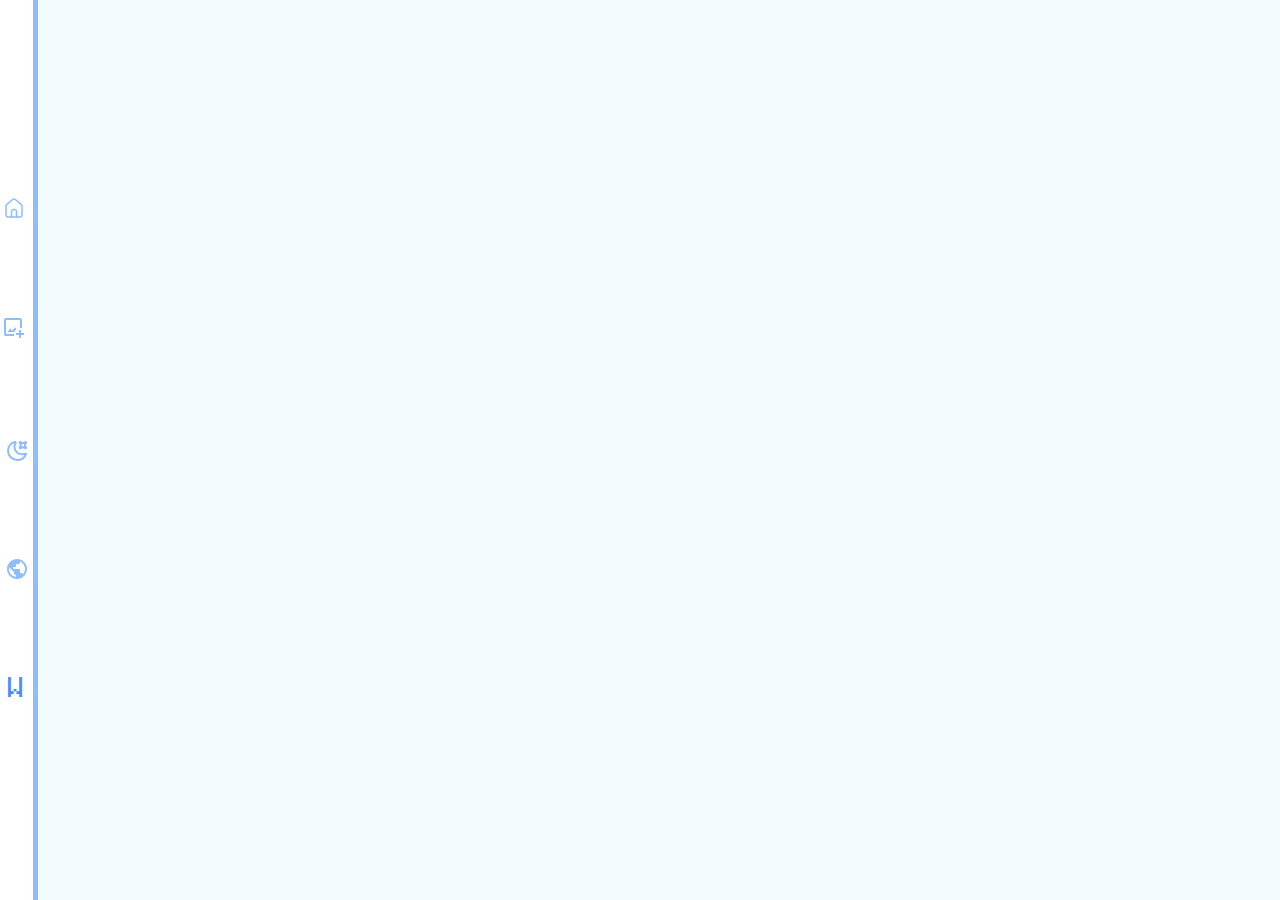
==== commit 6055aa82: "fixed sign up close button" ====
--- a/yummies.html
+++ b/yummies.html
@@ -11,19 +11,27 @@
     <nav>
         <ul>
             <li onclick="toHome()">
-                <svg xmlns="http://www.w3.org/2000/svg" viewBox="0 0 25 25" id="Ecology-Global-House--Streamline-Pixel" height="25" width="25"><desc>Ecology Global House Streamline Icon: https://streamlinehq.com</desc><title>ecology-global-house</title><g><path d="M21.4296875 13.093750000000002v-1.1875h1.1875v-1.1953125h-3.5703125v1.1953125h1.1953125v1.1875h-5.953125v-4.7578125h2.3828125V7.140625h-1.1953125V5.953125h-1.1875V4.7578125h-1.1953125V3.5703125h-1.1875V2.3828125h-1.1875V1.1875h-1.1953125V0h-1.1875v1.1875H7.140625v1.1953125H5.953125v1.1875H4.765625v1.1875H3.5703125v1.1953125H2.3828125v1.1875H1.1953125v1.1953125h2.375v4.7578125H0v2.3828125h1.1953125v-1.1953125h1.1875v1.1953125h1.1875v2.3828125H4.765625v1.1875h2.375v-1.1875h1.1953125v-1.1953125h1.1875v-2.3828125h2.3828125v1.1953125h2.3828125v1.1875h2.3828125v1.1953125h1.1875v1.1875h2.3828125v-1.1875h1.1875v-2.3828125h1.1875v-1.1953125h1.1953125v1.1953125H25v-2.3828125Zm-8.3359375 0h-1.1875v-4.7578125h-1.1875v4.7578125H7.140625v-1.1875h1.1953125v-1.1953125H7.140625v-2.375H5.953125v4.7578125H4.765625V5.953125h1.1875V4.7578125h1.1875V3.5703125h1.1953125V2.3828125h1.1875v1.1875h1.1953125v1.1875h1.1875v1.1953125h1.1875Z" fill="#488BFF" stroke-width="0.7813"></path><path d="M22.6171875 15.476562499999998h1.1953125v2.3828125h-1.1953125Z" fill="#488BFF" stroke-width="0.7813"></path><path d="M22.6171875 4.7578125h1.1953125v5.953125h-1.1953125Z" fill="#488BFF" stroke-width="0.7813"></path><path d="M21.4296875 17.859375h1.1875v2.375h-1.1875Z" fill="#488BFF" stroke-width="0.7813"></path><path d="M20.2421875 20.234375h1.1875v1.1953125h-1.1875Z" fill="#488BFF" stroke-width="0.7813"></path><path d="M19.046875 3.5703125h3.5703125v1.1875h-3.5703125Z" fill="#488BFF" stroke-width="0.7813"></path><path d="m16.671875 21.4296875 0 -1.1953125 -1.1953125 0 0 -1.1875 -3.5703125 0 0 1.1875 -2.3828125 0 0 1.1953125 -1.1875 0 0 1.1875 -1.1953125 0 0 1.1875 2.3828125 0 0 1.1953125 5.953125 0 0 -1.1953125 2.3828125 0 0 -1.1875 2.3828125 0 0 -1.1875 -3.5703125 0z" fill="#488BFF" stroke-width="0.7813"></path><path d="M17.859375 4.7578125h1.1875v5.953125h-1.1875Z" fill="#488BFF" stroke-width="0.7813"></path><path d="M7.140625 7.140625h3.578125v1.1953125H7.140625Z" fill="#488BFF" stroke-width="0.7813"></path><path d="M4.765625 21.4296875h2.375v1.1875H4.765625Z" fill="#488BFF" stroke-width="0.7813"></path><path d="M3.5703125 20.234375H4.765625v1.1953125H3.5703125Z" fill="#488BFF" stroke-width="0.7813"></path><path d="M2.3828125 17.859375h1.1875v2.375H2.3828125Z" fill="#488BFF" stroke-width="0.7813"></path><path d="M1.1953125 15.476562499999998h1.1875v2.3828125H1.1953125Z" fill="#488BFF" stroke-width="0.7813"></path></g></svg>
+                <svg width="23" height="25" viewBox="0 0 23 25" fill="none" xmlns="http://www.w3.org/2000/svg">
+                    <path d="M3.133 19.0003C1.955 19.0003 1 18.0203 1 16.8103V8.00828C1 7.34328 1.295 6.71328 1.8 6.29828L7.667 1.48028C8.04186 1.16986 8.5133 1 9 1C9.4867 1 9.95814 1.16986 10.333 1.48028L16.199 6.29828C16.705 6.71328 17 7.34328 17 8.00828V16.8103C17 18.0203 16.045 19.0003 14.867 19.0003H3.133Z" stroke="#8DBCFF" stroke-width="1.5" stroke-linecap="round" stroke-linejoin="round"/>
+                    <path d="M6.5 19.0003V13.5003C6.5 12.9699 6.71071 12.4612 7.08579 12.0861C7.46086 11.711 7.96957 11.5003 8.5 11.5003H9.5C10.0304 11.5003 10.5391 11.711 10.9142 12.0861C11.2893 12.4612 11.5 12.9699 11.5 13.5003V19.0003" stroke="#8DBCFF" stroke-width="1.5" stroke-linecap="round" stroke-linejoin="round"/>
+                    </svg>                    
             </li>
-            <li class="add-new" id="addNew">+</li>
+            <li class="add-new" id="addNew"><svg width="25" height="25" viewBox="0 0 25 25" fill="none" xmlns="http://www.w3.org/2000/svg">
+                <path d="M10 16C10 16.7 10.13 17.37 10.35 18H2C1.46957 18 0.960859 17.7893 0.585786 17.4142C0.210714 17.0391 0 16.5304 0 16V2C0 0.9 0.9 0 2 0H16C16.5304 0 17.0391 0.210714 17.4142 0.585786C17.7893 0.960859 18 1.46957 18 2V10.35C17.37 10.13 16.7 10 16 10V2H2V16H10ZM10.96 9.29L8.21 12.83L6.25 10.47L3.5 14H10.35C10.75 12.88 11.47 11.91 12.4 11.21L10.96 9.29ZM17 15V12H15V15H12V17H15V20H17V17H20V15H17Z" fill="#8DBCFF"/>
+                </svg>
+                </li>
             <li>
-                <svg width="25" height="25" viewBox="0 0 25 25" fill="none" xmlns="http://www.w3.org/2000/svg">
-                    <path d="M6 2H14V4H12V6H10V4H6V2ZM4 6V4H6V6H4ZM4 16H2V6H4V16ZM6 18H4V16H6V18ZM8 20H6V18H8V20ZM18 20V22H8V20H18ZM20 18V20H18V18H20ZM18 14V12H20V10H22V18H20V14H18ZM12 14H18V16H12V14ZM10 12H12V14H10V12ZM10 12V6H8V12H10ZM18 2H20V4H22V6H20V8H18V6H16V4H18V2Z" fill="#488BFF"/>
-                </svg>                    
+                <svg width="20" height="20" viewBox="0 0 20 20" fill="none" xmlns="http://www.w3.org/2000/svg">
+                    <path d="M18.958 13.325C19.162 12.839 18.579 12.425 18.09 12.641C17.1124 13.0696 16.0564 13.2903 14.989 13.289C10.804 13.289 7.412 9.965 7.412 5.864C7.41157 4.4795 7.80487 3.12343 8.546 1.954C8.83 1.506 8.489 0.885998 7.969 1.018C3.96 2.041 1 5.613 1 9.862C1 14.909 5.175 19 10.326 19C14.226 19 17.566 16.655 18.958 13.325Z" stroke="#8DBCFF" stroke-width="2"/>
+                    <path d="M13.611 1.10301C13.081 0.749007 12.449 1.38101 12.802 1.91101L13.432 2.85601C13.6878 3.23907 13.8244 3.68937 13.8244 4.15001C13.8244 4.61064 13.6878 5.06094 13.432 5.44401L12.802 6.38901C12.449 6.91901 13.082 7.55101 13.612 7.19701L14.556 6.56701C14.9391 6.31119 15.3894 6.17465 15.85 6.17465C16.3106 6.17465 16.7609 6.31119 17.144 6.56701L18.089 7.19701C18.619 7.55101 19.251 6.91901 18.897 6.38901L18.267 5.44401C18.0112 5.06094 17.8747 4.61064 17.8747 4.15001C17.8747 3.68937 18.0112 3.23907 18.267 2.85601L18.897 1.91101C19.251 1.38101 18.619 0.749007 18.088 1.10301L17.144 1.73301C16.7609 1.98883 16.3106 2.12536 15.85 2.12536C15.3894 2.12536 14.9391 1.98883 14.556 1.73301L13.611 1.10301Z" stroke="#8DBCFF" stroke-width="2"/>
+                    </svg>                                     
             </li>
             <li>
-                <svg xmlns="http://www.w3.org/2000/svg" viewBox="0 0 25 25" id="Interface-Essential-Global-Public--Streamline-Pixel" height="25" width="25"><desc>Interface Essential Global Public Streamline Icon: https://streamlinehq.com</desc><title>interface-essential-global-public</title><g><path d="m17.8515625 5.953125 0 2.3828125 -1.1875 0 0 3.5703125 1.1875 0 0 1.1875 1.1953125 0 0 1.1953125 -3.5703125 0 0 1.1875 -1.1953125 0 0 1.1875 3.5703125 0 0 2.3828125 -1.1875 0 0 2.3828125 1.1875 0 0 1.1875 2.3828125 0 0 -1.1875 1.1953125 0 0 -1.1953125 1.1875 0 0 -2.375 1.1875 0 0 -2.3828125 1.1953125 0 0 -5.953125 -1.1953125 0 0 -2.3828125 -1.1875 0 0 -2.375 -1.1875 0 0 1.1875 -3.578125 0z" fill="currentColor" stroke-width="0.7813"></path><path d="M20.234375 3.5703125h1.1953125V4.765625H20.234375Z" fill="currentColor" stroke-width="0.7813"></path><path d="M17.8515625 2.3828125h2.3828125v1.1875h-2.3828125Z" fill="currentColor" stroke-width="0.7813"></path><path d="M15.476562499999998 22.6171875h2.375v1.1953125h-2.375Z" fill="currentColor" stroke-width="0.7813"></path><path d="M15.476562499999998 1.1875h2.375v1.1953125h-2.375Z" fill="currentColor" stroke-width="0.7813"></path><path d="m13.093750000000002 22.6171875 -1.1875 0 0 -1.1875 -3.578125 0 0 1.1875 -1.1875 0 0 1.1953125 2.3828125 0 0 1.1875 5.953125 0 0 -1.1875 -2.3828125 0 0 -1.1953125z" fill="currentColor" stroke-width="0.7813"></path><path d="M9.5234375 0h5.953125v1.1875h-5.953125Z" fill="currentColor" stroke-width="0.7813"></path><path d="m8.328125 13.093750000000002 1.1953125 0 0 1.1953125 1.1875 0 0 -3.578125 -2.3828125 0 0 2.3828125z" fill="currentColor" stroke-width="0.7813"></path><path d="M4.7578125 21.4296875h2.3828125v1.1875H4.7578125Z" fill="currentColor" stroke-width="0.7813"></path><path d="M3.5703125 20.234375h1.1875v1.1953125H3.5703125Z" fill="currentColor" stroke-width="0.7813"></path><path d="m2.3828125 17.859375 0 2.375 1.1875 0 0 -1.1875 1.1875 0 0 -1.1875 1.1953125 0 0 -3.5703125 -1.1953125 0 0 -1.1953125 -1.1875 0 0 -1.1875 -1.1875 0 0 -1.1953125 1.1875 0 0 -1.1875 3.5703125 0 0 -1.1875 1.1875 0 0 -1.1953125 1.1953125 0 0 1.1953125 1.1875 0 0 -1.1953125 1.1953125 0 0 -2.375 -1.1953125 0 0 -1.1953125 -2.3828125 0 0 -1.1875 1.1953125 0 0 -1.1953125 -2.3828125 0 0 1.1953125 -2.3828125 0 0 1.1875 -1.1875 0 0 1.1953125 -1.1875 0 0 2.375 -1.1953125 0 0 2.3828125 -1.1875 0 0 5.953125 1.1875 0 0 2.3828125 1.1953125 0z" fill="currentColor" stroke-width="0.7813"></path></g></svg>
+                <svg width="20" height="20" viewBox="0 0 20 20" fill="none" xmlns="http://www.w3.org/2000/svg">
+                    <path d="M15.9 15.39C15.64 14.59 14.89 14 14 14H13V11C13 10.7348 12.8946 10.4804 12.7071 10.2929C12.5196 10.1054 12.2652 10 12 10H6V8H8C8.26522 8 8.51957 7.89464 8.70711 7.70711C8.89464 7.51957 9 7.26522 9 7V5H11C11.5304 5 12.0391 4.78929 12.4142 4.41421C12.7893 4.03914 13 3.53043 13 3V2.59C14.1965 3.07236 15.2582 3.83747 16.0944 4.81983C16.9306 5.8022 17.5163 6.97255 17.8013 8.23071C18.0864 9.48887 18.0623 10.7974 17.7312 12.0442C17.4001 13.291 16.7717 14.4391 15.9 15.39ZM9 17.93C5.05 17.44 2 14.08 2 10C2 9.38 2.08 8.78 2.21 8.21L7 13V14C7 14.5304 7.21071 15.0391 7.58579 15.4142C7.96086 15.7893 8.46957 16 9 16M10 0C8.68678 0 7.38642 0.258658 6.17317 0.761205C4.95991 1.26375 3.85752 2.00035 2.92893 2.92893C1.05357 4.8043 0 7.34784 0 10C0 12.6522 1.05357 15.1957 2.92893 17.0711C3.85752 17.9997 4.95991 18.7362 6.17317 19.2388C7.38642 19.7413 8.68678 20 10 20C12.6522 20 15.1957 18.9464 17.0711 17.0711C18.9464 15.1957 20 12.6522 20 10C20 8.68678 19.7413 7.38642 19.2388 6.17317C18.7362 4.95991 17.9997 3.85752 17.0711 2.92893C16.1425 2.00035 15.0401 1.26375 13.8268 0.761205C12.6136 0.258658 11.3132 0 10 0Z" fill="#8DBCFF"/>
+                    </svg>                    
             </li>
             <li>W</li>
-            <li id="open-signup-popup">SU</li>
         </ul>
     </nav>
     <main>
@@ -36,18 +44,27 @@
                     </div>
                     <div class="card-footer">
                         <div class="vector">
-                            <svg class="trash" xmlns="http://www.w3.org/2000/svg" viewBox="0 0 25 25" id="Interface-Essential-Bin--Streamline-Pixel" height="25" width="25"><desc>Interface Essential Bin Streamline Icon: https://streamlinehq.com</desc><title>interface-essential-bin</title><g><path d="m20.23828125 6.546875000000001 0 13.093750000000002 1.1953125 0 0 -13.093750000000002 2.375 0 0 -1.1875 -1.1875 0 0 -1.1953125 -4.765625 0 0 -2.3828125 -1.1875 0 0 2.3828125 -8.3359375 0 0 -2.3828125 -1.1875 0 0 2.3828125 -4.7578125 0 0 1.1953125 -1.1953125 0 0 1.1875 2.3828125 0 0 13.093750000000002 1.1875 0 0 -13.093750000000002 15.476562499999998 0z" fill="currentColor" stroke-width="0.7813"></path><path d="M19.05078125 19.640625h1.1875v3.5703125h-1.1875Z" fill="currentColor" stroke-width="0.7813"></path><path d="M5.95703125 23.2109375h13.093750000000002v1.1953125H5.95703125Z" fill="currentColor" stroke-width="0.7813"></path><path d="M16.66796875 8.9296875h1.1875v9.5234375h-1.1875Z" fill="currentColor" stroke-width="0.7813"></path><path d="M15.480468750000002 18.453125h1.1875v2.375h-1.1875Z" fill="currentColor" stroke-width="0.7813"></path><path d="M11.91015625 8.9296875h1.1875v11.8984375h-1.1875Z" fill="currentColor" stroke-width="0.7813"></path><path d="M8.33203125 0.59375h8.3359375v1.1875h-8.3359375Z" fill="currentColor" stroke-width="0.7813"></path><path d="M8.33203125 18.453125h1.1953125v2.375h-1.1953125Z" fill="currentColor" stroke-width="0.7813"></path><path d="M7.14453125 8.9296875h1.1875v9.5234375h-1.1875Z" fill="currentColor" stroke-width="0.7813"></path><path d="M4.76171875 19.640625h1.1953125v3.5703125h-1.1953125Z" fill="currentColor" stroke-width="0.7813"></path></g></svg>
+                            <svg class="trash" width="24" height="32" viewBox="0 0 24 32" fill="none" xmlns="http://www.w3.org/2000/svg">
+                                <path d="M2 7L3.38889 28.8182C3.45486 30.0789 4.38889 31 5.61111 31H18.3889C19.616 31 20.5326 30.0789 20.6111 28.8182L22 7" stroke="#4788E3" stroke-linecap="round" stroke-linejoin="round"/>
+                                <path d="M1 6H23" stroke="#4788E3" stroke-miterlimit="10" stroke-linecap="round"/>
+                                <path d="M8.5 5.18182V2.56819C8.49942 2.36208 8.53783 2.15789 8.613 1.96736C8.68818 1.77682 8.79865 1.60371 8.93805 1.45797C9.07746 1.31223 9.24304 1.19674 9.42529 1.11815C9.60754 1.03955 9.80286 0.999403 10 1.00001H15C15.1971 0.999403 15.3925 1.03955 15.5747 1.11815C15.757 1.19674 15.9225 1.31223 16.0619 1.45797C16.2014 1.60371 16.3118 1.77682 16.387 1.96736C16.4622 2.15789 16.5006 2.36208 16.5 2.56819V5.18182M12.5 9.36364V24M8 9.36364L8.5 24M17 9.36364L16.5 24" stroke="#4788E3" stroke-linecap="round" stroke-linejoin="round"/>
+                                </svg>                    
                         </div>
                         <div class="flex-vectors">
                             <div class="vector">
-                                <svg xmlns="http://www.w3.org/2000/svg" viewBox="0 0 25 25" id="Interface-Essential-Share-2--Streamline-Pixel" height="25" width="25"><desc>Interface Essential Share 2 Streamline Icon: https://streamlinehq.com</desc><title>interface-essential-share-2</title><g><path d="m23.8125 3.5703125 -1.1953125 0 0 1.1953125 -1.1875 0 0 -1.1953125 -1.1875 0 0 -1.1875 1.1875 0 0 -1.1953125 -1.1875 0 0 -1.1875 -1.1953125 0 0 4.765625 -3.5703125 0 0 1.1875 3.5703125 0 0 4.7578125 1.1953125 0 0 -1.1875 1.1875 0 0 -1.1875 1.1875 0 0 -1.1953125 1.1953125 0 0 -1.1875 1.1875 0 0 -1.1875 -1.1875 0 0 -1.1953125z" fill="currentColor" stroke-width="0.7813"></path><path d="M21.4296875 13.093750000000002h1.1875v9.5234375h-1.1875Z" fill="currentColor" stroke-width="0.7813"></path><path d="M21.4296875 2.3828125h1.1875v1.1875h-1.1875Z" fill="currentColor" stroke-width="0.7813"></path><path d="M20.2421875 22.6171875h1.1875v1.1953125h-1.1875Z" fill="currentColor" stroke-width="0.7813"></path><path d="M2.3828125 23.8125h17.859375V25H2.3828125Z" fill="currentColor" stroke-width="0.7813"></path><path d="M13.093750000000002 5.953125h2.3828125v1.1875h-2.3828125Z" fill="currentColor" stroke-width="0.7813"></path><path d="M11.90625 7.140625h1.1875v1.1953125h-1.1875Z" fill="currentColor" stroke-width="0.7813"></path><path d="M10.7109375 8.3359375h1.1953125v5.953125h-1.1953125Z" fill="currentColor" stroke-width="0.7813"></path><path d="M2.3828125 2.3828125h11.90625v1.1875H2.3828125Z" fill="currentColor" stroke-width="0.7813"></path><path d="M1.1875 22.6171875h1.1953125v1.1953125H1.1875Z" fill="currentColor" stroke-width="0.7813"></path><path d="M1.1875 3.5703125h1.1953125V4.765625H1.1875Z" fill="currentColor" stroke-width="0.7813"></path><path d="M0 4.765625h1.1875v17.8515625H0Z" fill="currentColor" stroke-width="0.7813"></path></g></svg>                              
+                                <svg width="38" height="38" viewBox="0 0 38 38" fill="none" xmlns="http://www.w3.org/2000/svg">
+                                    <path d="M30.0833 28.5V23.75C30.0833 22.2279 29.5402 20.9237 28.454 19.8376C27.3678 18.7514 26.0637 18.2083 24.5416 18.2083H9.37484L15.8665 24.7L14.7376 25.821L6.33325 17.4167L14.7376 9.01233L15.8665 10.1333L9.37484 16.625H24.5416C26.5091 16.625 28.1885 17.3206 29.5798 18.7118C30.971 20.1031 31.6666 21.7824 31.6666 23.75V28.5H30.0833Z" fill="#4788E3"/>
+                                    </svg>                                    
                             </div>
                             <div class="vector">
-                                <svg xmlns="http://www.w3.org/2000/svg" viewBox="4999.5 5000 25 25" width="25" height="25" data-guides="{&quot;vertical&quot;:[],&quot;horizontal&quot;:[]}"><path fill="#488bff" stroke="none" fill-opacity="1" stroke-width="0.75" stroke-opacity="1" font-size-adjust="none" id="tSvgce7cd05084" title="Path 1" d="M 5022.36 5009.1425 C 5022.74 5009.1425 5023.12 5009.1425 5023.5 5009.1425C 5023.5 5009.5225 5023.5 5009.9025 5023.5 5010.2825C 5023.12 5010.2825 5022.74 5010.2825 5022.36 5010.2825C 5022.36 5009.9025 5022.36 5009.5225 5022.36 5009.1425Z"/><path fill="#488bff" stroke="none" fill-opacity="1" stroke-width="0.75" stroke-opacity="1" font-size-adjust="none" id="tSvg37f3aa080b" title="Path 2" d="M 5021.2125 5010.2825 C 5021.595 5010.2825 5021.9775 5010.2825 5022.36 5010.2825C 5022.36 5010.6625 5022.36 5011.0425 5022.36 5011.4225C 5021.9775 5011.4225 5021.595 5011.4225 5021.2125 5011.4225C 5021.2125 5011.0425 5021.2125 5010.6625 5021.2125 5010.2825Z"/><path fill="#488bff" stroke="none" fill-opacity="1" stroke-width="0.75" stroke-opacity="1" font-size-adjust="none" id="tSvg17639d0d805" title="Path 3" d="M 5020.0725 5020.5725 C 5020.4525 5020.5725 5020.8325 5020.5725 5021.2125 5020.5725C 5021.2125 5021.3325 5021.2125 5022.0925 5021.2125 5022.8525C 5020.8325 5022.8525 5020.4525 5022.8525 5020.0725 5022.8525C 5020.0725 5022.0925 5020.0725 5021.3325 5020.0725 5020.5725Z"/><path fill="#488bff" stroke="none" fill-opacity="1" stroke-width="0.75" stroke-opacity="1" font-size-adjust="none" id="tSvg15d7b28f7a4" title="Path 4" d="M 5018.925 5018.285 C 5019.3075 5018.285 5019.69 5018.285 5020.0725 5018.285C 5020.0725 5019.0475 5020.0725 5019.81 5020.0725 5020.5725C 5019.69 5020.5725 5019.3075 5020.5725 5018.925 5020.5725C 5018.925 5019.81 5018.925 5019.0475 5018.925 5018.285Z"/><path fill="#488bff" stroke="none" fill-opacity="1" stroke-width="0.75" stroke-opacity="1" font-size-adjust="none" id="tSvg3a1a4ffd93" title="Path 5" d="M 5018.925 5011.4225 C 5019.6875 5011.4225 5020.45 5011.4225 5021.2125 5011.4225C 5021.2125 5011.805 5021.2125 5012.1875 5021.2125 5012.57C 5020.45 5012.57 5019.6875 5012.57 5018.925 5012.57C 5018.925 5012.1875 5018.925 5011.805 5018.925 5011.4225Z"/><path fill="#488bff" stroke="none" fill-opacity="1" stroke-width="0.75" stroke-opacity="1" font-size-adjust="none" id="tSvg113587fcd92" title="Path 6" d="M 5017.785 5022.8525 C 5018.5475 5022.8525 5019.31 5022.8525 5020.0725 5022.8525C 5020.0725 5023.235 5020.0725 5023.6175 5020.0725 5024C 5019.31 5024 5018.5475 5024 5017.785 5024C 5017.785 5023.6175 5017.785 5023.235 5017.785 5022.8525Z"/><path fill="#488bff" stroke="none" fill-opacity="1" stroke-width="0.75" stroke-opacity="1" font-size-adjust="none" id="tSvgb31177dad1" title="Path 7" d="M 5017.785 5015.9975 C 5018.165 5015.9975 5018.545 5015.9975 5018.925 5015.9975C 5018.925 5016.76 5018.925 5017.5225 5018.925 5018.285C 5018.545 5018.285 5018.165 5018.285 5017.785 5018.285C 5017.785 5017.5225 5017.785 5016.76 5017.785 5015.9975Z"/><path fill="#488bff" stroke="none" fill-opacity="1" stroke-width="0.75" stroke-opacity="1" font-size-adjust="none" id="tSvgd3dec9f230" title="Path 8" d="M 5017.785 5012.57 C 5018.165 5012.57 5018.545 5012.57 5018.925 5012.57C 5018.925 5012.95 5018.925 5013.33 5018.925 5013.71C 5018.545 5013.71 5018.165 5013.71 5017.785 5013.71C 5017.785 5013.33 5017.785 5012.95 5017.785 5012.57Z"/><path fill="#488bff" stroke="none" fill-opacity="1" stroke-width="0.75" stroke-opacity="1" font-size-adjust="none" id="tSvg4783c85498" title="Path 9" d="M 5016.645 5021.7125 C 5017.025 5021.7125 5017.405 5021.7125 5017.785 5021.7125C 5017.785 5022.0925 5017.785 5022.4725 5017.785 5022.8525C 5017.405 5022.8525 5017.025 5022.8525 5016.645 5022.8525C 5016.645 5022.4725 5016.645 5022.0925 5016.645 5021.7125Z"/><path fill="#488bff" stroke="none" fill-opacity="1" stroke-width="0.75" stroke-opacity="1" font-size-adjust="none" id="tSvg1372709c1b6" title="Path 10" d="M 5016.645 5013.71 C 5017.025 5013.71 5017.405 5013.71 5017.785 5013.71C 5017.785 5014.4725 5017.785 5015.235 5017.785 5015.9975C 5017.405 5015.9975 5017.025 5015.9975 5016.645 5015.9975C 5016.645 5015.235 5016.645 5014.4725 5016.645 5013.71Z"/><path fill="#488bff" stroke="none" fill-opacity="1" stroke-width="0.75" stroke-opacity="1" font-size-adjust="none" id="tSvg7555165eca" title="Path 11" d="M 5014.3575 5020.5725 C 5015.12 5020.5725 5015.8825 5020.5725 5016.645 5020.5725C 5016.645 5020.9525 5016.645 5021.3325 5016.645 5021.7125C 5015.8825 5021.7125 5015.12 5021.7125 5014.3575 5021.7125C 5014.3575 5021.3325 5014.3575 5020.9525 5014.3575 5020.5725Z"/><path fill="#488bff" stroke="none" fill-opacity="1" stroke-width="0.75" stroke-opacity="1" font-size-adjust="none" id="tSvg103f2a0c4d4" title="Path 12" d="M 5015.4975 5007.995 C 5017.785 5007.995 5020.0725 5007.995 5022.36 5007.995C 5022.36 5008.3775 5022.36 5008.76 5022.36 5009.1425C 5020.0725 5009.1425 5017.785 5009.1425 5015.4975 5009.1425C 5015.4975 5008.76 5015.4975 5008.3775 5015.4975 5007.995Z"/><path fill="#488bff" stroke="none" fill-opacity="1" stroke-width="0.75" stroke-opacity="1" font-size-adjust="none" id="tSvg12b3f52afa" title="Path 13" d="M 5014.3575 5005.715 C 5014.7375 5005.715 5015.1175 5005.715 5015.4975 5005.715C 5015.4975 5006.475 5015.4975 5007.235 5015.4975 5007.995C 5015.1175 5007.995 5014.7375 5007.995 5014.3575 5007.995C 5014.3575 5007.235 5014.3575 5006.475 5014.3575 5005.715Z"/><path fill="#488bff" stroke="none" fill-opacity="1" stroke-width="0.75" stroke-opacity="1" font-size-adjust="none" id="tSvg1833d0c2d45" title="Path 14" d="M 5013.2175 5019.425 C 5013.5975 5019.425 5013.9775 5019.425 5014.3575 5019.425C 5014.3575 5019.8075 5014.3575 5020.19 5014.3575 5020.5725C 5013.9775 5020.5725 5013.5975 5020.5725 5013.2175 5020.5725C 5013.2175 5020.19 5013.2175 5019.8075 5013.2175 5019.425Z"/><path fill="#488bff" stroke="none" fill-opacity="1" stroke-width="0.75" stroke-opacity="1" font-size-adjust="none" id="tSvg527ba29688" title="Path 16" d="M 5013.2175 5003.4275 C 5013.5975 5003.4275 5013.9775 5003.4275 5014.3575 5003.4275C 5014.3575 5004.19 5014.3575 5004.9525 5014.3575 5005.715C 5013.9775 5005.715 5013.5975 5005.715 5013.2175 5005.715C 5013.2175 5004.9525 5013.2175 5004.19 5013.2175 5003.4275Z"/><path fill="#488bff" stroke="none" fill-opacity="1" stroke-width="0.75" stroke-opacity="1" font-size-adjust="none" id="tSvg12dc93849a3" title="Path 17" d="M 5012.07 5018.285 C 5012.4525 5018.285 5012.835 5018.285 5013.2175 5018.285C 5013.2175 5018.665 5013.2175 5019.045 5013.2175 5019.425C 5012.835 5019.425 5012.4525 5019.425 5012.07 5019.425C 5012.07 5019.045 5012.07 5018.665 5012.07 5018.285Z"/><path fill="#488bff" stroke="none" fill-opacity="1" stroke-width="0.75" stroke-opacity="1" font-size-adjust="none" id="tSvg32888fc183" title="Path 19" d="M 5012.07 5001.14 C 5012.4525 5001.14 5012.835 5001.14 5013.2175 5001.14C 5013.2175 5001.9025 5013.2175 5002.665 5013.2175 5003.4275C 5012.835 5003.4275 5012.4525 5003.4275 5012.07 5003.4275C 5012.07 5002.665 5012.07 5001.9025 5012.07 5001.14Z"/><path fill="#488bff" stroke="none" fill-opacity="1" stroke-width="0.75" stroke-opacity="1" font-size-adjust="none" id="tSvgf5eeb0770" title="Path 20" d="M 5010.93 5017.1375 C 5011.31 5017.1375 5011.69 5017.1375 5012.07 5017.1375C 5012.07 5017.52 5012.07 5017.9025 5012.07 5018.285C 5011.69 5018.285 5011.31 5018.285 5010.93 5018.285C 5010.93 5017.9025 5010.93 5017.52 5010.93 5017.1375Z"/><path fill="#488bff" stroke="none" fill-opacity="1" stroke-width="0.75" stroke-opacity="1" font-size-adjust="none" id="tSvg17557318bd9" title="Path 22" d="M 5010.93 5000 C 5011.31 5000 5011.69 5000 5012.07 5000C 5012.07 5000.38 5012.07 5000.76 5012.07 5001.14C 5011.69 5001.14 5011.31 5001.14 5010.93 5001.14C 5010.93 5000.76 5010.93 5000.38 5010.93 5000Z"/><path fill="#488bff" stroke="none" fill-opacity="1" stroke-width="0.75" stroke-opacity="1" font-size-adjust="none" id="tSvgdf14af1d75" title="Path 23" d="M 5009.7825 5018.285 C 5010.165 5018.285 5010.5475 5018.285 5010.93 5018.285C 5010.93 5018.665 5010.93 5019.045 5010.93 5019.425C 5010.5475 5019.425 5010.165 5019.425 5009.7825 5019.425C 5009.7825 5019.045 5009.7825 5018.665 5009.7825 5018.285Z"/><path fill="#488bff" stroke="none" fill-opacity="1" stroke-width="0.75" stroke-opacity="1" font-size-adjust="none" id="tSvg136c3d4cc7c" title="Path 25" d="M 5009.7825 5001.14 C 5010.165 5001.14 5010.5475 5001.14 5010.93 5001.14C 5010.93 5001.9025 5010.93 5002.665 5010.93 5003.4275C 5010.5475 5003.4275 5010.165 5003.4275 5009.7825 5003.4275C 5009.7825 5002.665 5009.7825 5001.9025 5009.7825 5001.14Z"/><path fill="#488bff" stroke="none" fill-opacity="1" stroke-width="0.75" stroke-opacity="1" font-size-adjust="none" id="tSvga74b6dbe4f" title="Path 26" d="M 5008.6425 5019.425 C 5009.0225 5019.425 5009.4025 5019.425 5009.7825 5019.425C 5009.7825 5019.8075 5009.7825 5020.19 5009.7825 5020.5725C 5009.4025 5020.5725 5009.0225 5020.5725 5008.6425 5020.5725C 5008.6425 5020.19 5008.6425 5019.8075 5008.6425 5019.425Z"/><path fill="#488bff" stroke="none" fill-opacity="1" stroke-width="0.75" stroke-opacity="1" font-size-adjust="none" id="tSvg708382bea7" title="Path 28" d="M 5008.6425 5003.4275 C 5009.0225 5003.4275 5009.4025 5003.4275 5009.7825 5003.4275C 5009.7825 5004.19 5009.7825 5004.9525 5009.7825 5005.715C 5009.4025 5005.715 5009.0225 5005.715 5008.6425 5005.715C 5008.6425 5004.9525 5008.6425 5004.19 5008.6425 5003.4275Z"/><path fill="#488bff" stroke="none" fill-opacity="1" stroke-width="0.75" stroke-opacity="1" font-size-adjust="none" id="tSvg180b37dd657" title="Path 29" d="M 5007.5025 5005.715 C 5007.8825 5005.715 5008.2625 5005.715 5008.6425 5005.715C 5008.6425 5006.475 5008.6425 5007.235 5008.6425 5007.995C 5008.2625 5007.995 5007.8825 5007.995 5007.5025 5007.995C 5007.5025 5007.235 5007.5025 5006.475 5007.5025 5005.715Z"/><path fill="#488bff" stroke="none" fill-opacity="1" stroke-width="0.75" stroke-opacity="1" font-size-adjust="none" id="tSvga4a90ebfab" title="Path 30" d="M 5006.355 5020.5725 C 5007.1175 5020.5725 5007.88 5020.5725 5008.6425 5020.5725C 5008.6425 5020.9525 5008.6425 5021.3325 5008.6425 5021.7125C 5007.88 5021.7125 5007.1175 5021.7125 5006.355 5021.7125C 5006.355 5021.3325 5006.355 5020.9525 5006.355 5020.5725Z"/><path fill="#488bff" stroke="none" fill-opacity="1" stroke-width="0.75" stroke-opacity="1" font-size-adjust="none" id="tSvga48c920054" title="Path 31" d="M 5005.215 5021.7125 C 5005.595 5021.7125 5005.975 5021.7125 5006.355 5021.7125C 5006.355 5022.0925 5006.355 5022.4725 5006.355 5022.8525C 5005.975 5022.8525 5005.595 5022.8525 5005.215 5022.8525C 5005.215 5022.4725 5005.215 5022.0925 5005.215 5021.7125Z"/><path fill="#488bff" stroke="none" fill-opacity="1" stroke-width="0.75" stroke-opacity="1" font-size-adjust="none" id="tSvgc84c095ff0" title="Path 32" d="M 5005.215 5013.71 C 5005.595 5013.71 5005.975 5013.71 5006.355 5013.71C 5006.355 5014.4725 5006.355 5015.235 5006.355 5015.9975C 5005.975 5015.9975 5005.595 5015.9975 5005.215 5015.9975C 5005.215 5015.235 5005.215 5014.4725 5005.215 5013.71Z"/><path fill="#488bff" stroke="none" fill-opacity="1" stroke-width="0.75" stroke-opacity="1" font-size-adjust="none" id="tSvga620d05369" title="Path 33" d="M 5004.075 5015.9975 C 5004.455 5015.9975 5004.835 5015.9975 5005.215 5015.9975C 5005.215 5016.76 5005.215 5017.5225 5005.215 5018.285C 5004.835 5018.285 5004.455 5018.285 5004.075 5018.285C 5004.075 5017.5225 5004.075 5016.76 5004.075 5015.9975Z"/><path fill="#488bff" stroke="none" fill-opacity="1" stroke-width="0.75" stroke-opacity="1" font-size-adjust="none" id="tSvg307fa95343" title="Path 34" d="M 5004.075 5012.57 C 5004.455 5012.57 5004.835 5012.57 5005.215 5012.57C 5005.215 5012.95 5005.215 5013.33 5005.215 5013.71C 5004.835 5013.71 5004.455 5013.71 5004.075 5013.71C 5004.075 5013.33 5004.075 5012.95 5004.075 5012.57Z"/><path fill="#488bff" stroke="none" fill-opacity="1" stroke-width="0.75" stroke-opacity="1" font-size-adjust="none" id="tSvgb59fe24c36" title="Path 35" d="M 5002.9275 5022.8525 C 5003.69 5022.8525 5004.4525 5022.8525 5005.215 5022.8525C 5005.215 5023.235 5005.215 5023.6175 5005.215 5024C 5004.4525 5024 5003.69 5024 5002.9275 5024C 5002.9275 5023.6175 5002.9275 5023.235 5002.9275 5022.8525Z"/><path fill="#488bff" stroke="none" fill-opacity="1" stroke-width="0.75" stroke-opacity="1" font-size-adjust="none" id="tSvgb2382db54e" title="Path 36" d="M 5002.9275 5018.285 C 5003.31 5018.285 5003.6925 5018.285 5004.075 5018.285C 5004.075 5019.0475 5004.075 5019.81 5004.075 5020.5725C 5003.6925 5020.5725 5003.31 5020.5725 5002.9275 5020.5725C 5002.9275 5019.81 5002.9275 5019.0475 5002.9275 5018.285Z"/><path fill="#488bff" stroke="none" fill-opacity="1" stroke-width="0.75" stroke-opacity="1" font-size-adjust="none" id="tSvg34ab0ce565" title="Path 37" d="M 5001.7875 5011.4225 C 5002.55 5011.4225 5003.3125 5011.4225 5004.075 5011.4225C 5004.075 5011.805 5004.075 5012.1875 5004.075 5012.57C 5003.3125 5012.57 5002.55 5012.57 5001.7875 5012.57C 5001.7875 5012.1875 5001.7875 5011.805 5001.7875 5011.4225Z"/><path fill="#488bff" stroke="none" fill-opacity="1" stroke-width="0.75" stroke-opacity="1" font-size-adjust="none" id="tSvg35d3b454a" title="Path 38" d="M 5001.7875 5020.5725 C 5002.1675 5020.5725 5002.5475 5020.5725 5002.9275 5020.5725C 5002.9275 5021.3325 5002.9275 5022.0925 5002.9275 5022.8525C 5002.5475 5022.8525 5002.1675 5022.8525 5001.7875 5022.8525C 5001.7875 5022.0925 5001.7875 5021.3325 5001.7875 5020.5725Z"/><path fill="#488bff" stroke="none" fill-opacity="1" stroke-width="0.75" stroke-opacity="1" font-size-adjust="none" id="tSvg18558a321c2" title="Path 39" d="M 5000.64 5007.995 C 5002.9275 5007.995 5005.215 5007.995 5007.5025 5007.995C 5007.5025 5008.3775 5007.5025 5008.76 5007.5025 5009.1425C 5005.215 5009.1425 5002.9275 5009.1425 5000.64 5009.1425C 5000.64 5008.76 5000.64 5008.3775 5000.64 5007.995Z"/><path fill="#488bff" stroke="none" fill-opacity="1" stroke-width="0.75" stroke-opacity="1" font-size-adjust="none" id="tSvg46d106213d" title="Path 40" d="M 5000.64 5010.2825 C 5001.0225 5010.2825 5001.405 5010.2825 5001.7875 5010.2825C 5001.7875 5010.6625 5001.7875 5011.0425 5001.7875 5011.4225C 5001.405 5011.4225 5001.0225 5011.4225 5000.64 5011.4225C 5000.64 5011.0425 5000.64 5010.6625 5000.64 5010.2825Z"/><path fill="#488bff" stroke="none" fill-opacity="1" stroke-width="0.75" stroke-opacity="1" font-size-adjust="none" id="tSvgd8e61dcfc9" title="Path 41" d="M 4999.5 5009.1425 C 4999.88 5009.1425 5000.26 5009.1425 5000.64 5009.1425C 5000.64 5009.5225 5000.64 5009.9025 5000.64 5010.2825C 5000.26 5010.2825 4999.88 5010.2825 4999.5 5010.2825C 4999.5 5009.9025 4999.5 5009.5225 4999.5 5009.1425Z"/><defs/></svg>
+                                <svg width="35" height="35" viewBox="0 0 35 35" fill="none" xmlns="http://www.w3.org/2000/svg">
+                                    <path d="M8.80827 11.3342C5.22077 12.1464 3.42702 12.5519 2.99973 13.9242C2.57389 15.295 3.79598 16.7256 6.2416 19.5854L6.87452 20.3248C7.56869 21.1371 7.91723 21.5439 8.07327 22.0456C8.22931 22.5487 8.17681 23.0912 8.07181 24.1748L7.97556 25.1621C7.6066 28.9785 7.42139 30.886 8.53848 31.7333C9.65556 32.5806 11.3356 31.8077 14.6926 30.2619L15.5633 29.8623C16.517 29.4219 16.9939 29.2031 17.4999 29.2031C18.006 29.2031 18.4829 29.4219 19.4381 29.8623L20.3058 30.2619C23.6643 31.8077 25.3443 32.5806 26.4599 31.7348C27.5785 30.886 27.3933 28.9785 27.0243 25.1621M28.7583 19.5854C31.2039 16.7271 32.426 15.2964 32.0001 13.9242C31.5743 12.5519 29.7791 12.145 26.1916 11.3342L25.2641 11.1242C24.2447 10.8937 23.7358 10.7785 23.326 10.4679C22.9162 10.1573 22.6551 9.68624 22.1301 8.74416L21.6518 7.88666C19.8041 4.57332 18.881 2.91666 17.4999 2.91666C16.1189 2.91666 15.1958 4.57332 13.3481 7.88666" stroke="#4788E3" stroke-width="1.5" stroke-linecap="round"/>
+                                    </svg>                                    
                             </div>
                             <div class="vector">
-                                <svg width="24" height="24" viewBox="0 0 24 24" fill="none" xmlns="http://www.w3.org/2000/svg">
-                                    <path d="M9 2H5V4H3V6H1V12H3V14H5V16H7V18H9V20H11V22H13V20H15V18H17V16H19V14H21V12H23V6H21V4H19V2H15V4H13V6H11V4H9V2ZM9 4V6H11V8H13V6H15V4H19V6H21V12H19V14H17V16H15V18H13V20H11V18H9V16H7V14H5V12H3V6H5V4H9Z" fill="#488BFF"/>
+                                <svg width="36" height="36" viewBox="0 0 36 36" fill="none" xmlns="http://www.w3.org/2000/svg">
+                                    <path d="M18 8.25001L17.19 9.03001C17.2949 9.13889 17.4208 9.22549 17.5599 9.28465C17.6991 9.3438 17.8488 9.37429 18 9.37429C18.1512 9.37429 18.3009 9.3438 18.4401 9.28465C18.5792 9.22549 18.7051 9.13889 18.81 9.03001L18 8.25001ZM10.5015 24.63C10.2708 24.4402 9.97409 24.3499 9.67675 24.3789C9.37941 24.4079 9.10576 24.5538 8.916 24.7845C8.72624 25.0152 8.63591 25.3119 8.66488 25.6093C8.69386 25.9066 8.83976 26.1802 9.0705 26.37L10.5015 24.63ZM3.513 20.1165C3.58391 20.2461 3.67966 20.3605 3.79478 20.4531C3.9099 20.5457 4.04213 20.6148 4.18392 20.6563C4.32572 20.6978 4.4743 20.7109 4.62119 20.695C4.76807 20.6791 4.91039 20.6344 5.04 20.5635C5.16961 20.4926 5.28399 20.3968 5.3766 20.2817C5.46921 20.1666 5.53824 20.0344 5.57975 19.8926C5.62126 19.7508 5.63443 19.6022 5.61852 19.4553C5.6026 19.3084 5.55791 19.1661 5.487 19.0365L3.513 20.1165ZM4.125 13.7055C4.125 10.4805 5.9475 7.77451 8.436 6.63601C10.854 5.53051 14.103 5.82301 17.19 9.03001L18.81 7.47151C15.15 3.66601 10.896 3.03751 7.5 4.59001C4.179 6.10951 1.875 9.63751 1.875 13.7055H4.125ZM12.7455 29.25C13.515 29.856 14.34 30.501 15.1755 30.99C16.011 31.479 16.965 31.875 18 31.875V29.625C17.535 29.625 16.989 29.445 16.311 29.0475C15.6315 28.6515 14.928 28.1055 14.139 27.483L12.7455 29.25ZM23.2545 29.25C25.3935 27.5625 28.1295 25.6305 30.2745 23.214C32.46 20.754 34.125 17.7045 34.125 13.7055H31.875C31.875 17.0025 30.525 19.542 28.593 21.72C26.6205 23.94 24.135 25.6905 21.861 27.483L23.2545 29.25ZM34.125 13.7055C34.125 9.63751 31.8225 6.10951 28.5 4.59001C25.104 3.03751 20.853 3.66601 17.19 7.47001L18.81 9.03001C21.897 5.82451 25.146 5.53051 27.564 6.63601C30.0525 7.77451 31.875 10.479 31.875 13.7055H34.125ZM21.861 27.483C21.072 28.1055 20.3685 28.6515 19.689 29.0475C19.0095 29.4435 18.465 29.625 18 29.625V31.875C19.035 31.875 19.989 31.4775 20.8245 30.99C21.6615 30.501 22.485 29.856 23.2545 29.25L21.861 27.483ZM14.139 27.483C12.945 26.5425 11.7315 25.6425 10.5015 24.63L9.0705 26.37C10.3155 27.3945 11.6325 28.3725 12.7455 29.25L14.139 27.483ZM5.487 19.038C4.58329 17.4067 4.11427 15.5704 4.125 13.7055H1.875C1.875 16.1625 2.505 18.273 3.513 20.1165L5.487 19.038Z" fill="#4788E3"/>
+                                    </svg>                                    
                                 </svg>                                
                             </div>
                         </div>
--- a/styles/yummie-style.css
+++ b/styles/yummie-style.css
@@ -99,6 +99,7 @@
 
 .card .card-footer .flex-vectors {
     display: flex;
+    align-items: center;
     gap: 30px;
 }
 
